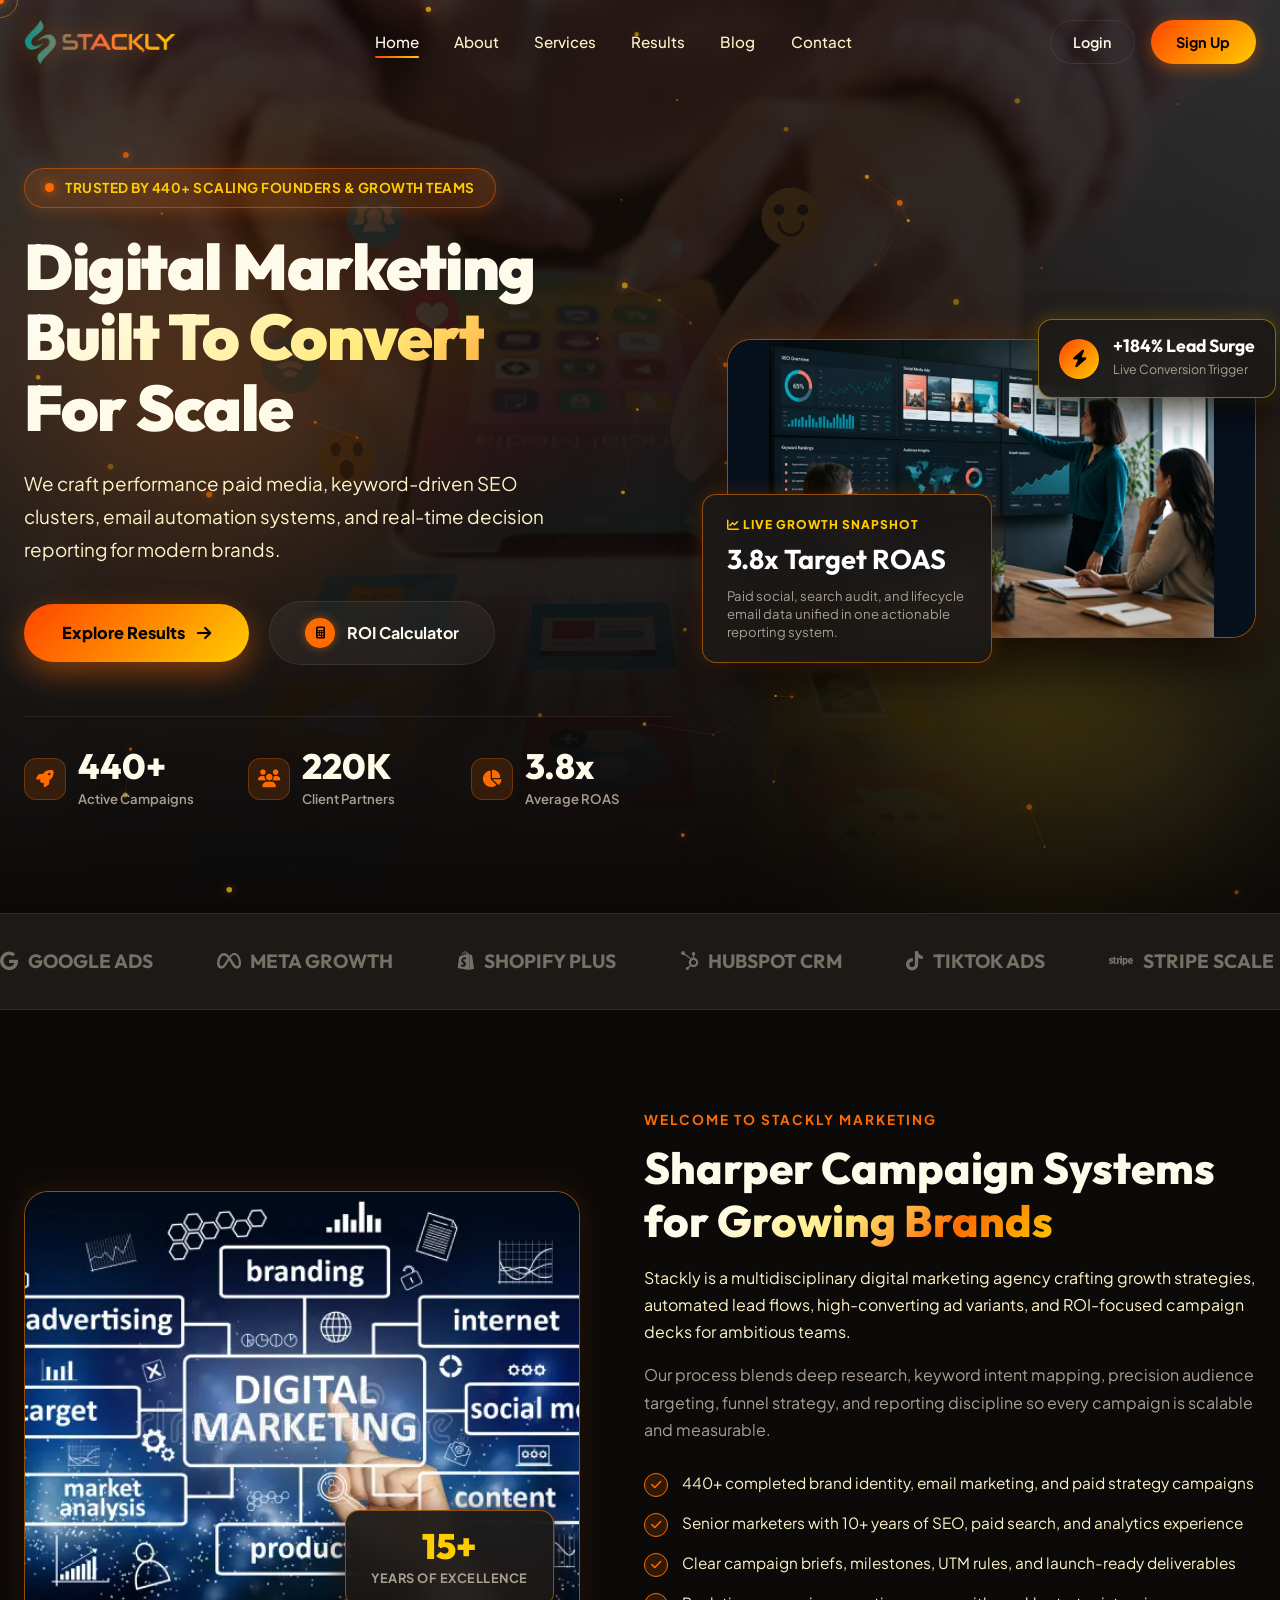
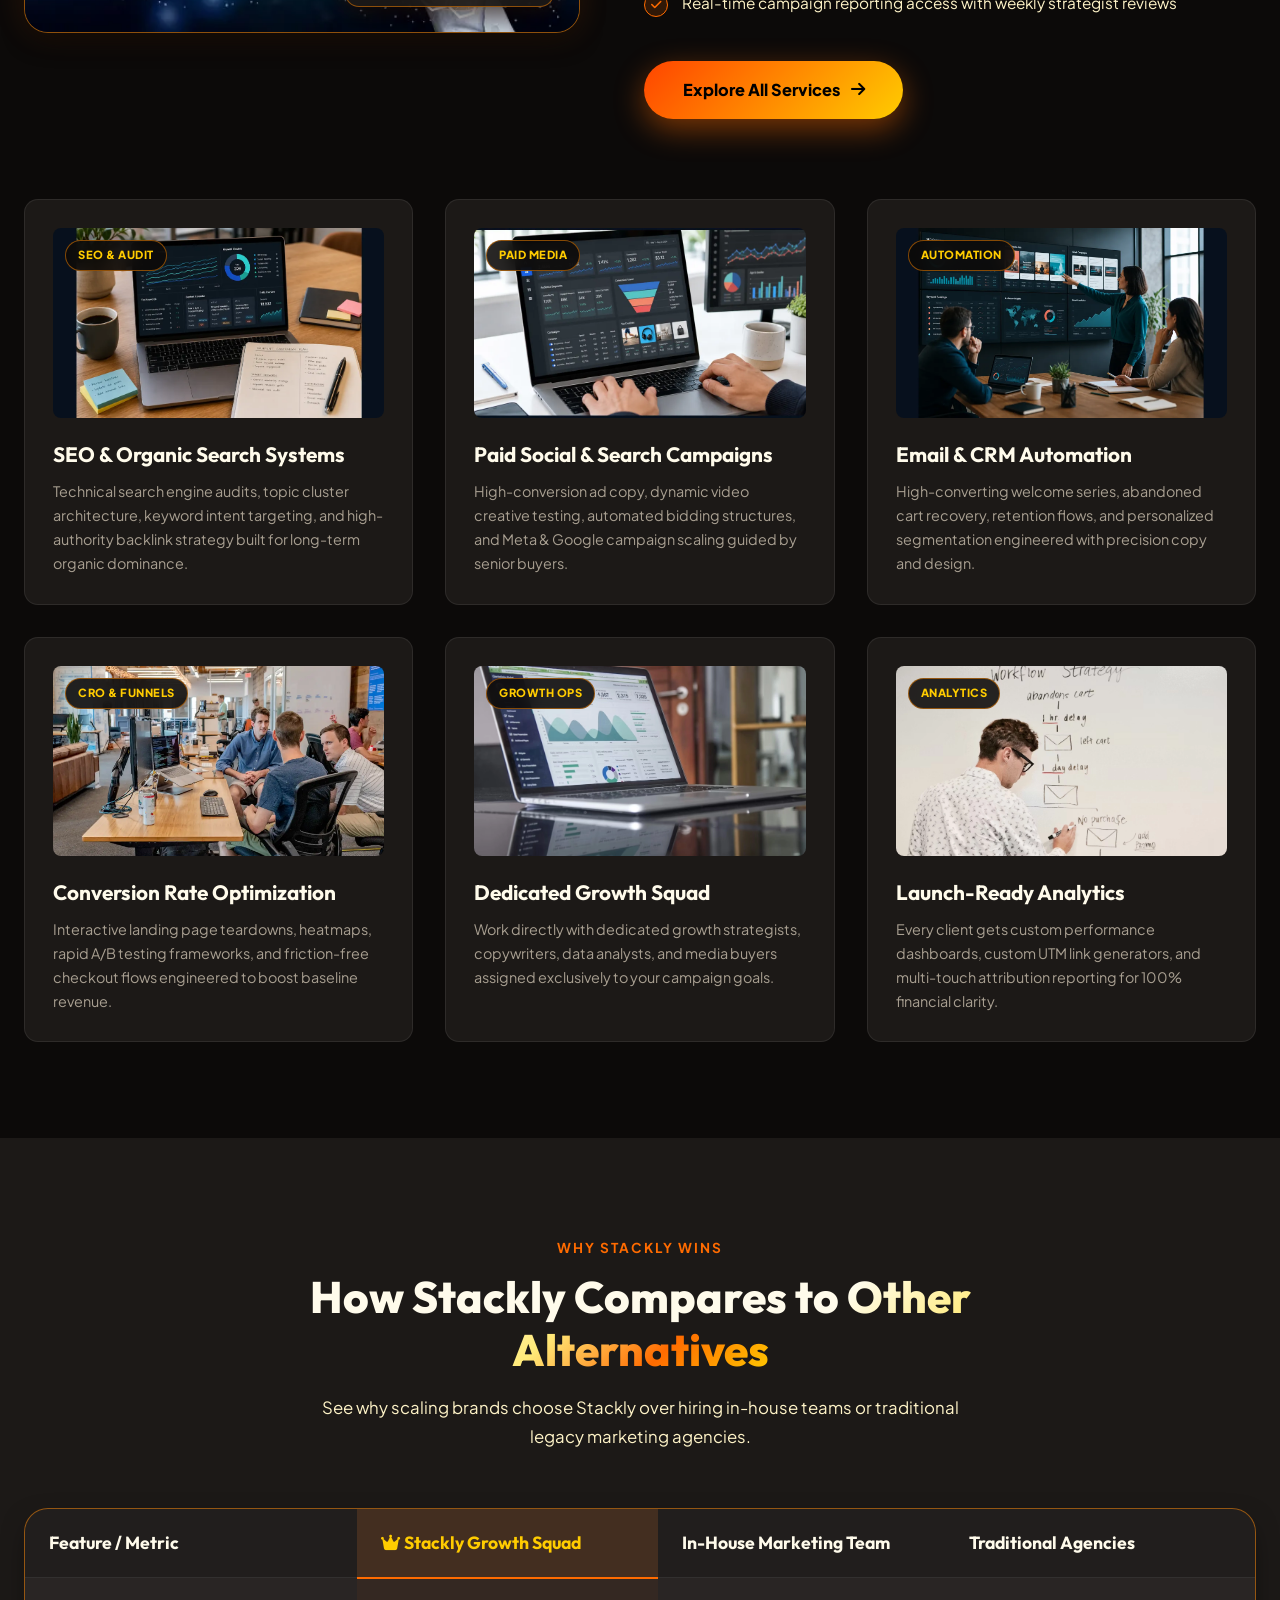
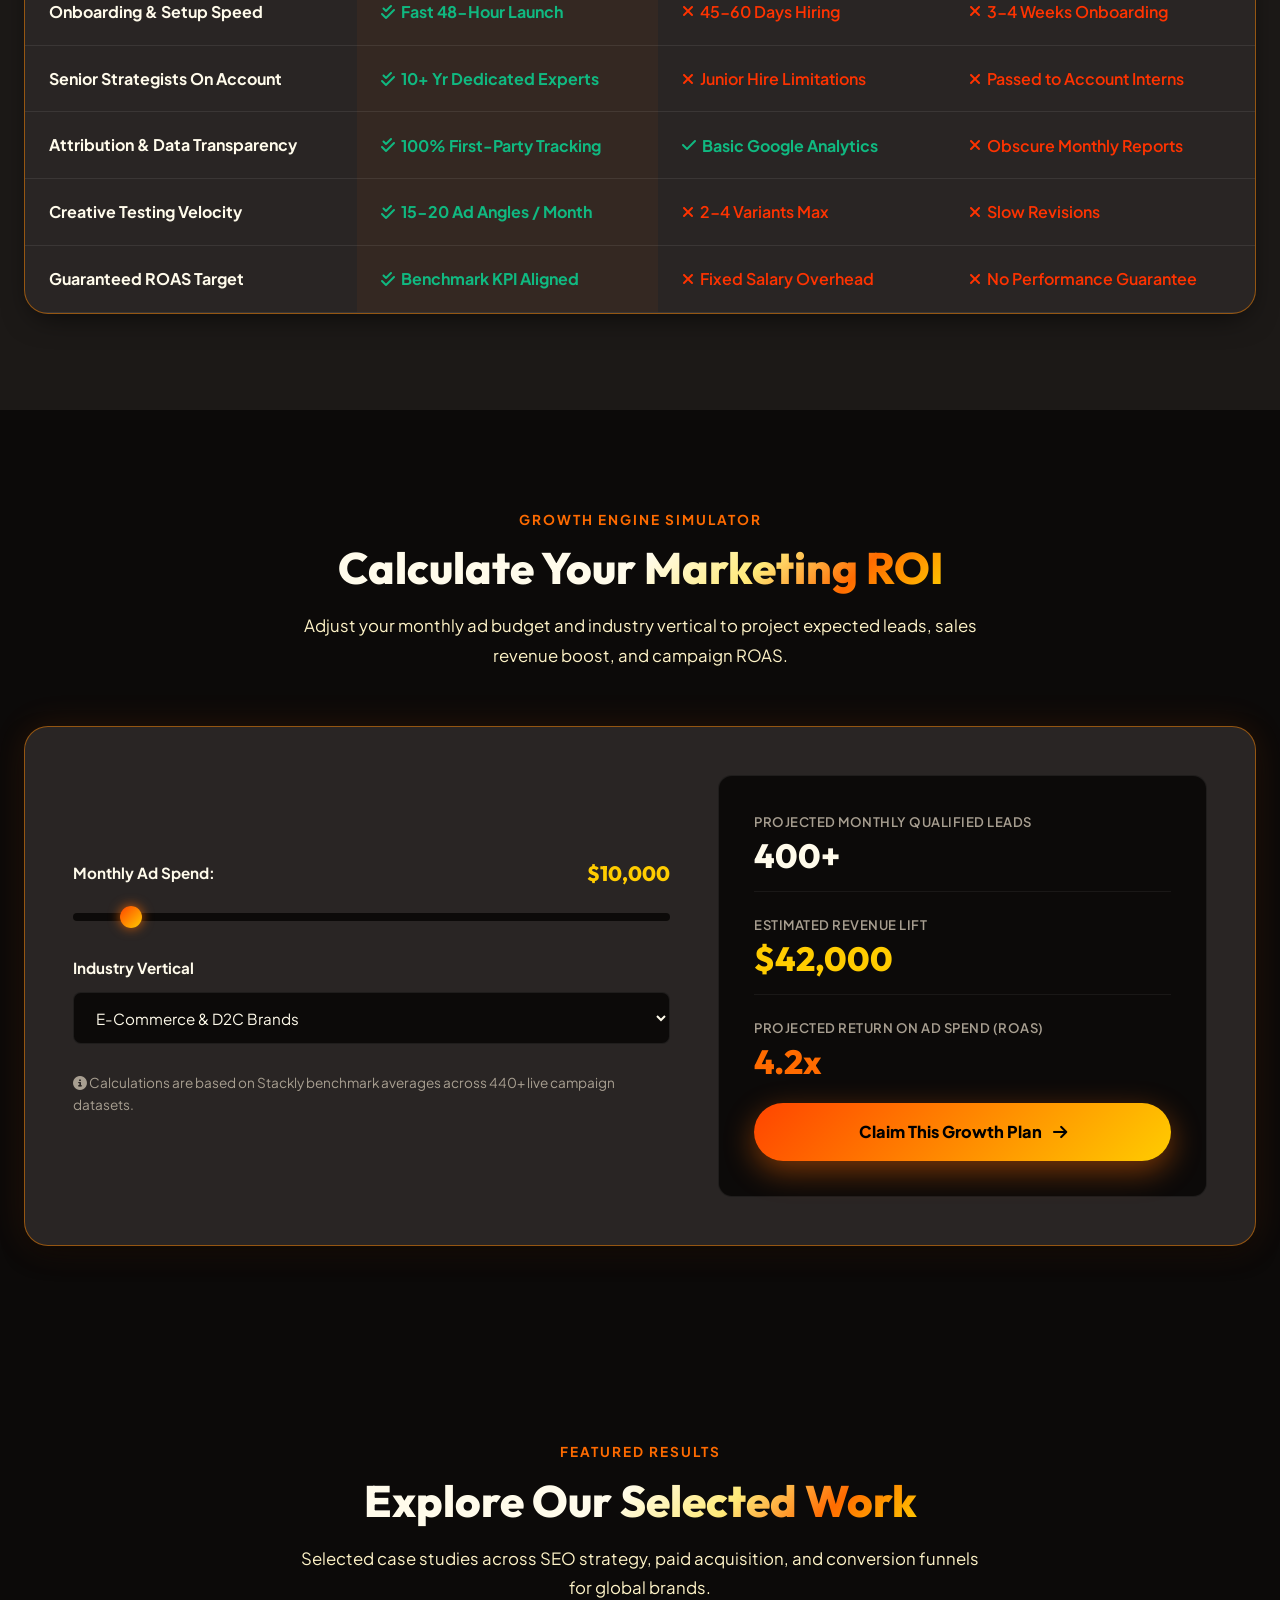
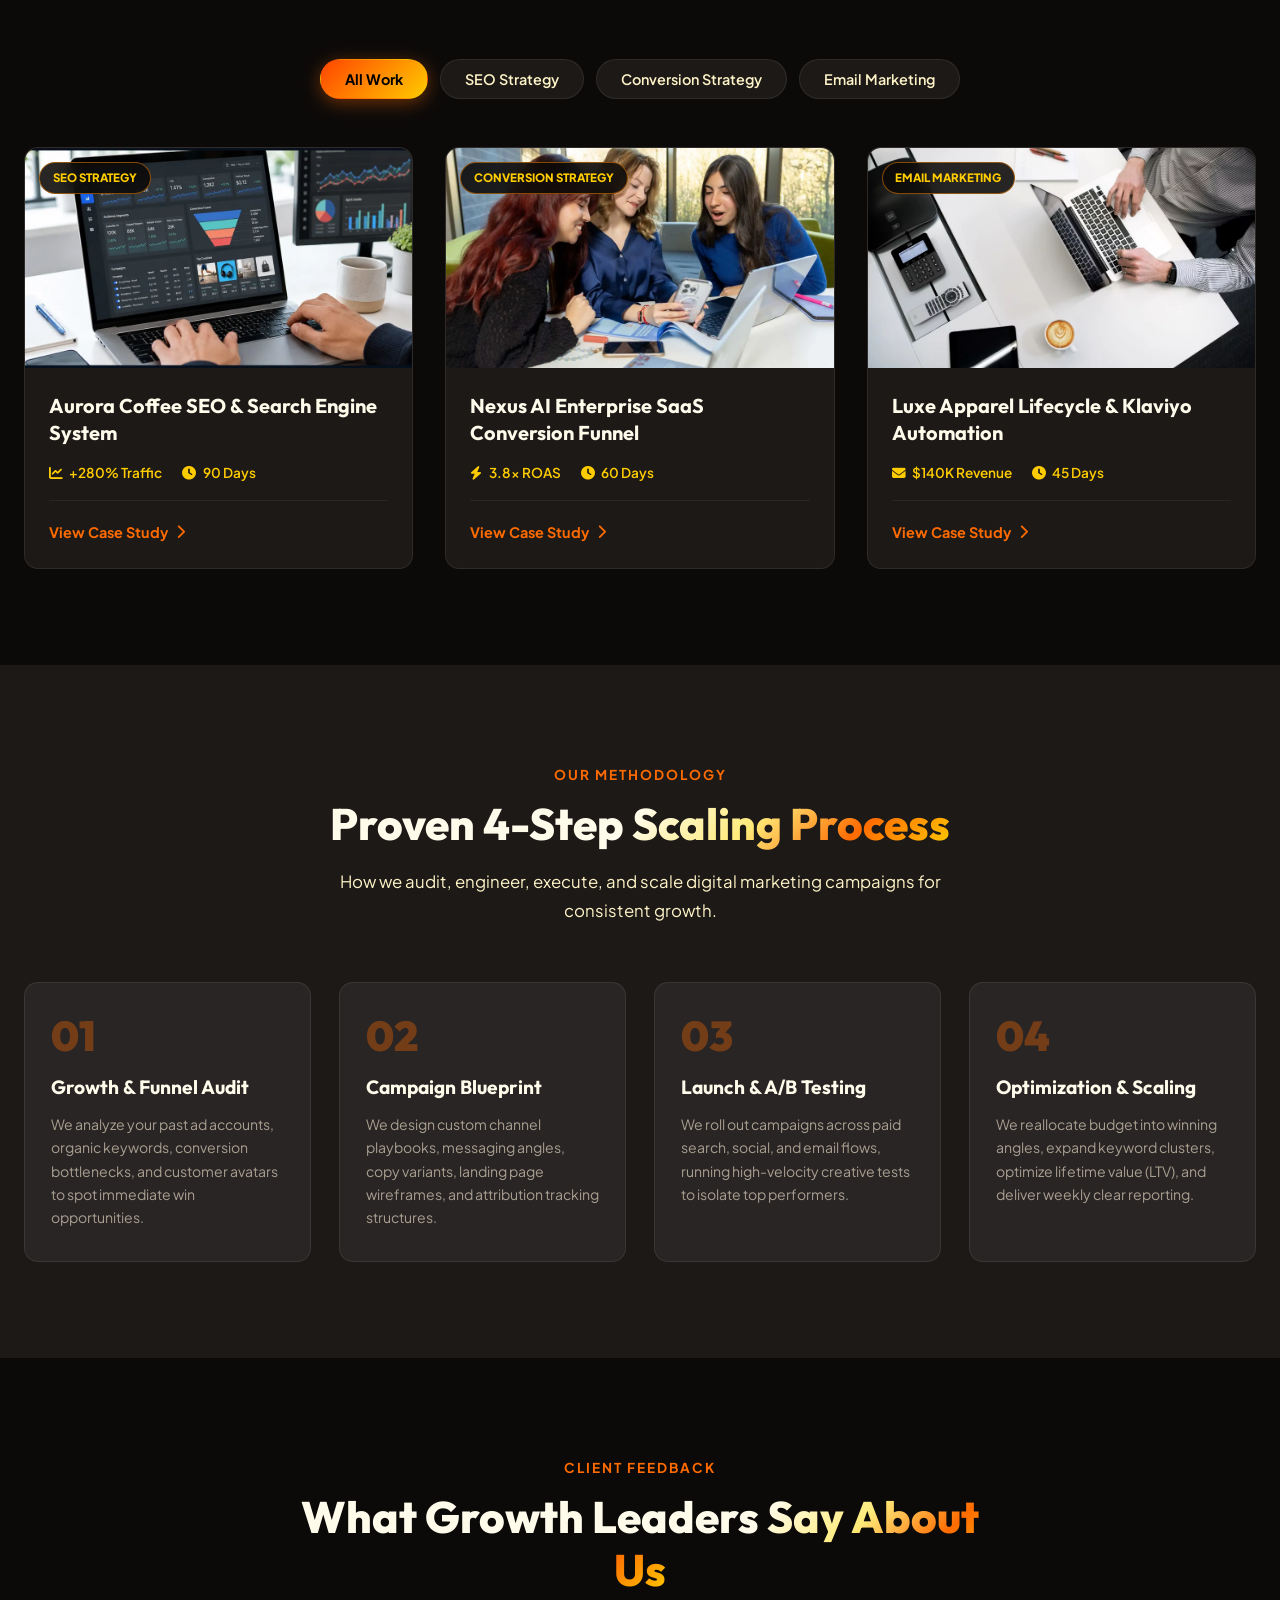
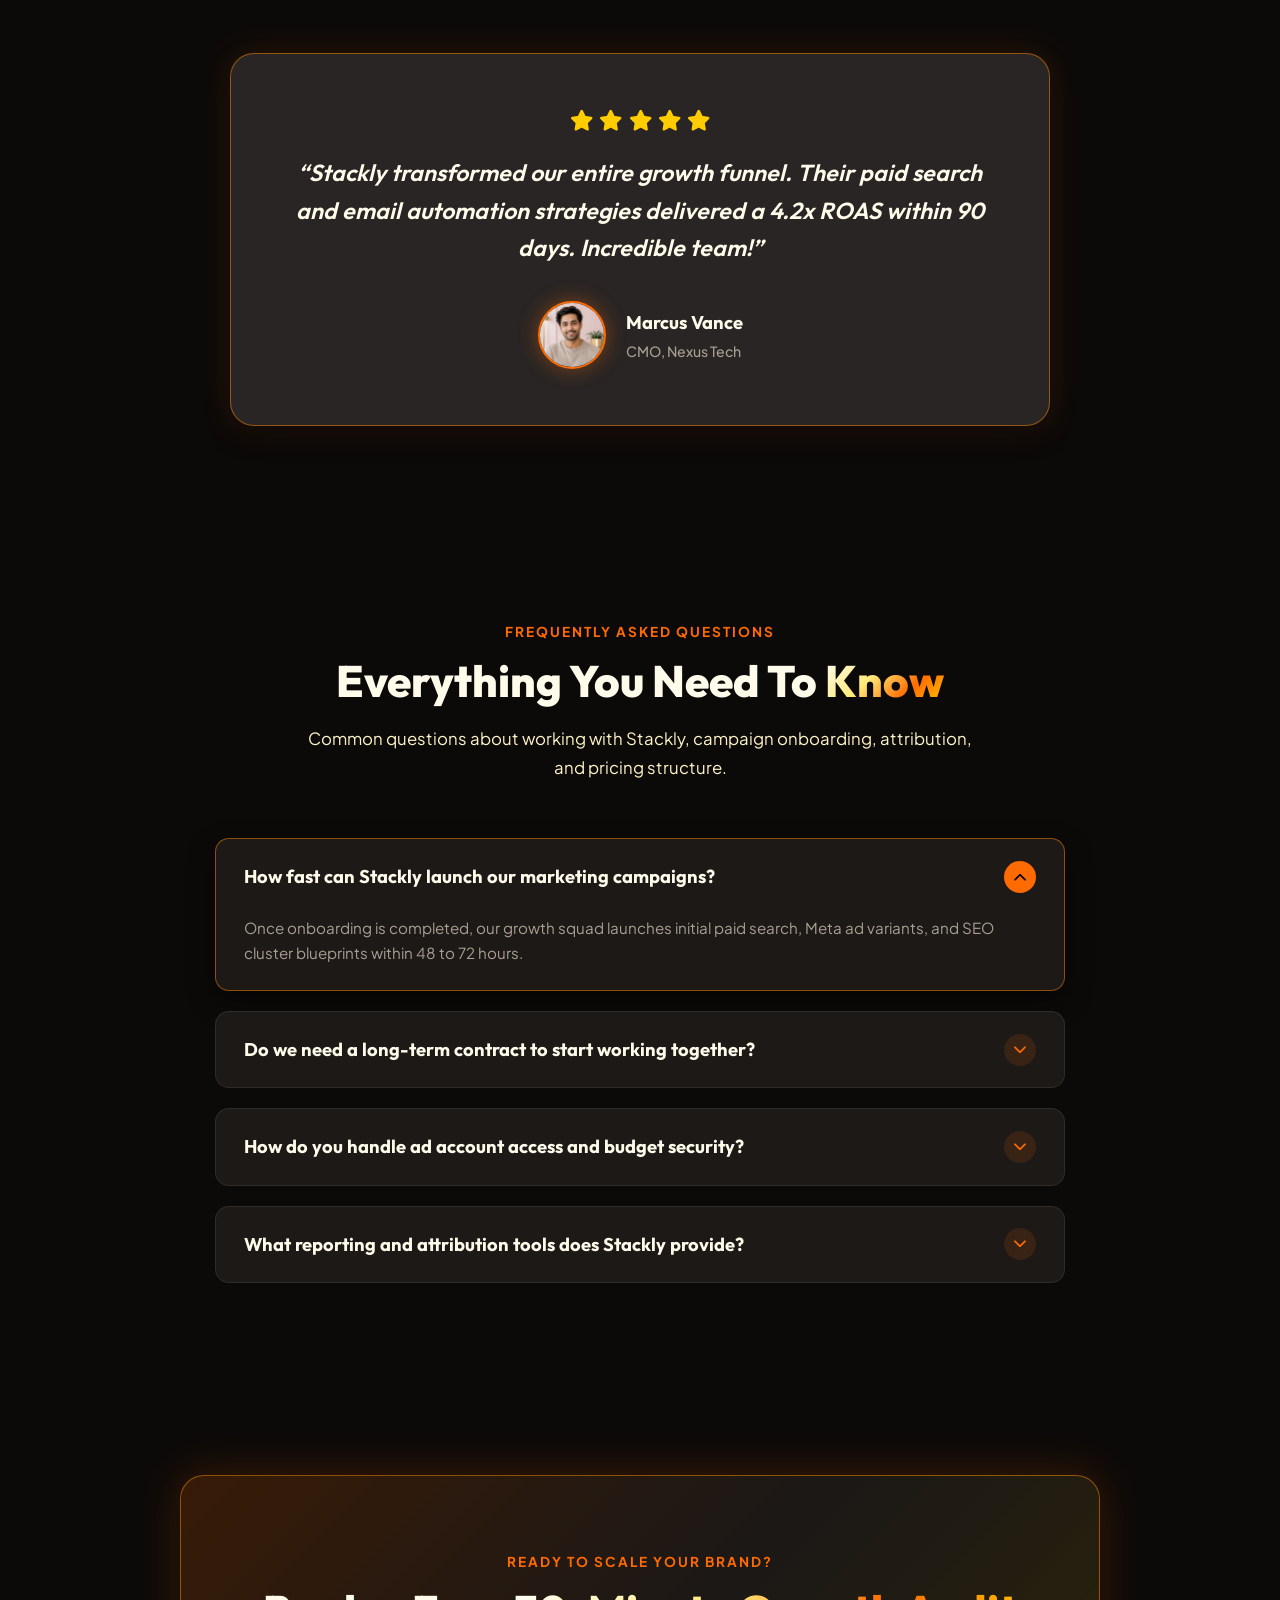
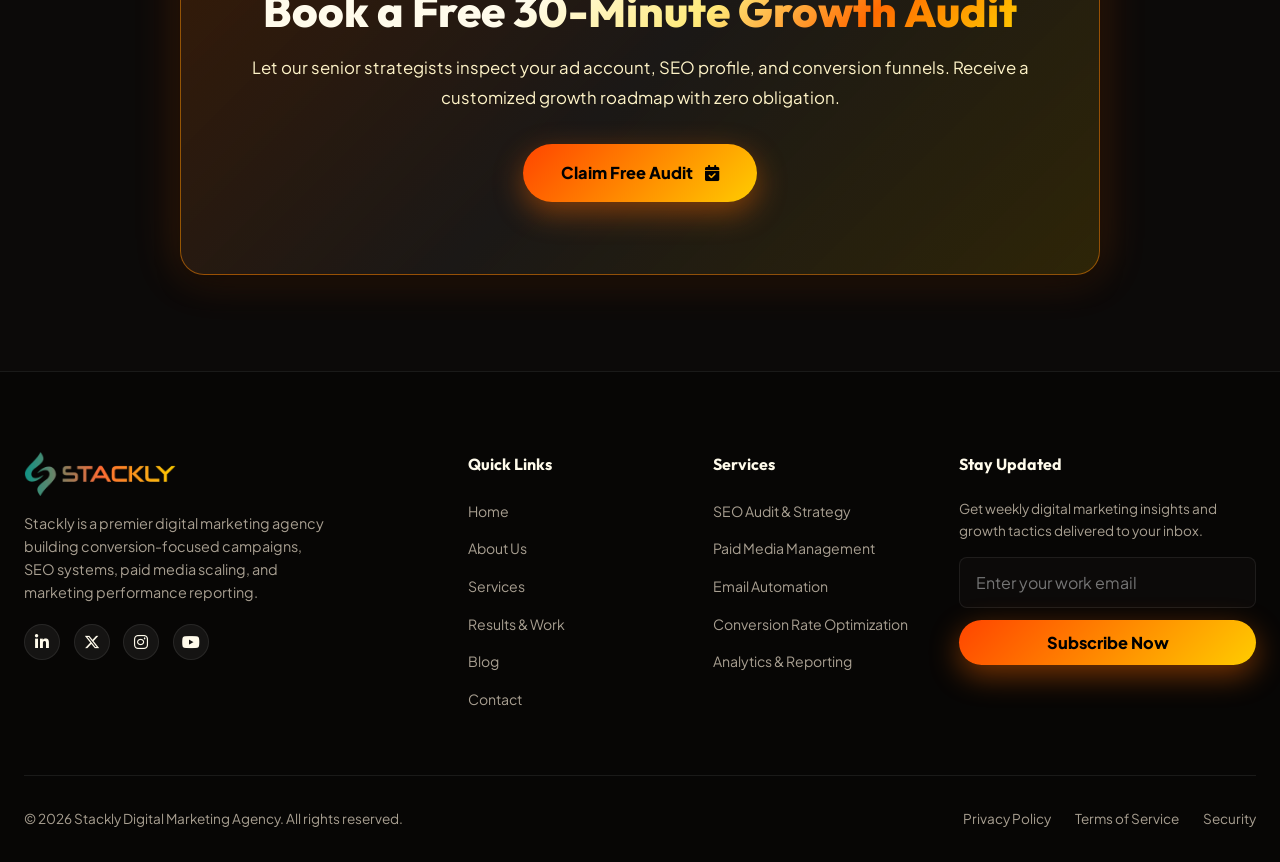
==== index.html @ ff9ccbdf "HI" ====
<!DOCTYPE html>
<html lang="en">
<head>
  <meta charset="UTF-8">
  <meta name="viewport" content="width=device-width, initial-scale=1.0">
  <title>Stackly - Modern Digital Marketing Agency</title>
  <meta name="description" content="High-performance digital marketing agency specializing in SEO systems, paid media, email automation, and conversion strategy for growing brands.">
  
  <!-- GOOGLE FONTS -->
  <link rel="preconnect" href="https://fonts.googleapis.com">
  <link rel="preconnect" href="https://fonts.gstatic.com" crossorigin>
  <link href="https://fonts.googleapis.com/css2?family=Outfit:wght@400;500;600;700;800;900&family=Plus+Jakarta+Sans:wght@300;400;500;600;700;800&display=swap" rel="stylesheet">
  
  <!-- FONT AWESOME CDN -->
  <link rel="stylesheet" href="https://cdnjs.cloudflare.com/ajax/libs/font-awesome/6.5.1/css/all.min.css">
  
  <!-- GSAP ANIMATION CDN -->
  <script src="https://cdnjs.cloudflare.com/ajax/libs/gsap/3.12.5/gsap.min.js"></script>

  <!-- CUSTOM STYLESHEET -->
  <link rel="stylesheet" href="styles.css">
</head>
<body>

  <!-- TOP READING PROGRESS BAR -->
  <div id="scroll-progress"></div>

  <!-- INTERACTIVE CURSOR -->
  <div id="cur-dot"></div>
  <div id="cur-ring"></div>

  <!-- PRELOADER -->
  <div id="loader">
    <div class="loader-logo-wrap">
      <img src="logo_gold.webp" alt="Stackly Logo" class="loader-logo-img">
    </div>
    <div class="ld-bar-bg">
      <div class="ld-bar"></div>
    </div>
    <div class="ld-words">Loading Growth Signals...</div>
  </div>

  <!-- SCROLL TO TOP -->
  <div id="scrolltop">&uarr;</div>

  <!-- NAVBAR (Swapped: About in place of Results, Results in place of About) -->
  <nav id="navbar">
    <div class="container nav-inner">
      <a href="index.html" class="nav-logo">
        <img src="logo_gold.webp" alt="Stackly Logo" class="nav-logo-img">
      </a>
      <ul class="nav-menu">
        <li><a href="index.html" class="active">Home</a></li>
        <li><a href="about.html">About</a></li>
        <li><a href="services.html">Services</a></li>
        <li><a href="portfolio.html">Results</a></li>
        <li><a href="blog.html">Blog</a></li>
        <li><a href="contact.html">Contact</a></li>
      </ul>
      <div class="nav-actions">
        <a href="login.html" class="btn-login">Login</a>
        <a href="signup.html" class="btn-register">Sign Up</a>
      </div>
      <div class="hamburger" id="ham">
        <span></span><span></span><span></span>
      </div>
    </div>
  </nav>

  <!-- MOBILE NAVIGATION DRAWER -->
  <div id="mob-menu">
    <span class="mob-close" id="mob-close">&times;</span>
    <div class="mob-menu-logo">
      <img src="logo_gold.webp" alt="Stackly Logo">
    </div>
    <div class="mob-menu-links">
      <a href="index.html" class="active">Home</a>
      <a href="about.html">About</a>
      <a href="services.html">Services</a>
      <a href="portfolio.html">Results</a>
      <a href="blog.html">Blog</a>
      <a href="contact.html">Contact</a>
    </div>
    <div class="mob-menu-actions">
      <a href="login.html" class="mob-menu-btn secondary">Login</a>
      <a href="signup.html" class="mob-menu-btn">Get Started</a>
    </div>
  </div>

  <!-- ENHANCED ANIMATED HERO SECTION -->
  <section id="hero">
    <!-- KINETIC PARTICLE CANVAS -->
    <canvas id="hero-particles"></canvas>
    
    <!-- FLOATING ORBS -->
    <div class="hero-glow-1"></div>
    <div class="hero-glow-2"></div>
    
    <div class="container">
      <div class="hero-inner">
        <div class="hero-content">
          <div class="hero-badge" id="hero-badge">
            <span class="badge-pulse"></span>
            <span class="badge-text">Trusted By 440+ Scaling Founders & Growth Teams</span>
          </div>
          <h1 id="hero-title">Digital Marketing<br><span class="hl">Built To Convert</span><br>For Scale</h1>
          <p class="hero-sub" id="hero-sub">We craft performance paid media, keyword-driven SEO clusters, email automation systems, and real-time decision reporting for modern brands.</p>
          <div class="hero-btns">
            <a href="404.html" class="hbtn-main">Explore Results <i class="fa-solid fa-arrow-right"></i></a>
            <a href="404.html" class="hbtn-ghost"><span class="play-wrap"><i class="fa-solid fa-calculator"></i></span> ROI Calculator</a>
          </div>
          
          <div class="hero-stats">
            <div class="hstat-item">
              <div class="hstat-icon"><i class="fa-solid fa-rocket"></i></div>
              <div>
                <div class="hstat-num">440<em>+</em></div>
                <div class="hstat-label">Active Campaigns</div>
              </div>
            </div>

            <div class="hstat-item">
              <div class="hstat-icon"><i class="fa-solid fa-users"></i></div>
              <div>
                <div class="hstat-num">220<em>K</em></div>
                <div class="hstat-label">Client Partners</div>
              </div>
            </div>

            <div class="hstat-item">
              <div class="hstat-icon"><i class="fa-solid fa-chart-pie"></i></div>
              <div>
                <div class="hstat-num">3.8<em>x</em></div>
                <div class="hstat-label">Average ROAS</div>
              </div>
            </div>
          </div>
        </div>

        <div class="hero-insights">
          <!-- TOP FLOATING BADGE -->
          <div class="hero-float-badge-top">
            <div class="float-badge-icon"><i class="fa-solid fa-bolt"></i></div>
            <div class="float-badge-text">
              <strong>+184% Lead Surge</strong>
              <span>Live Conversion Trigger</span>
            </div>
          </div>

          <!-- MAIN WORKSPACE HERO CARD -->
          <div class="hero-insights-img-wrap">
            <img src="downloaded_images/dm-hero.webp" alt="Digital Marketing Dashboard Workspace">
          </div>

          <!-- BOTTOM FLOATING CARD -->
          <div class="hero-insights-card">
            <span><i class="fa-solid fa-chart-line"></i> Live Growth Snapshot</span>
            <strong>3.8x Target ROAS</strong>
            <p>Paid social, search audit, and lifecycle email data unified in one actionable reporting system.</p>
          </div>
        </div>
      </div>
    </div>
  </section>

  <!-- TRUST MARQUEE -->
  <div class="trust-marquee">
    <div class="marquee-track">
      <div class="marquee-item"><i class="fa-brands fa-google"></i> GOOGLE ADS</div>
      <div class="marquee-item"><i class="fa-brands fa-meta"></i> META GROWTH</div>
      <div class="marquee-item"><i class="fa-brands fa-shopify"></i> SHOPIFY PLUS</div>
      <div class="marquee-item"><i class="fa-brands fa-hubspot"></i> HUBSPOT CRM</div>
      <div class="marquee-item"><i class="fa-brands fa-tiktok"></i> TIKTOK ADS</div>
      <div class="marquee-item"><i class="fa-brands fa-stripe"></i> STRIPE SCALE</div>
      <div class="marquee-item"><i class="fa-brands fa-google"></i> GOOGLE ADS</div>
      <div class="marquee-item"><i class="fa-brands fa-meta"></i> META GROWTH</div>
      <div class="marquee-item"><i class="fa-brands fa-shopify"></i> SHOPIFY PLUS</div>
      <div class="marquee-item"><i class="fa-brands fa-hubspot"></i> HUBSPOT CRM</div>
    </div>
  </div>

  <!-- FEATURES / WELCOME -->
  <section id="features">
    <div class="container">
      <div class="features-intro">
        <div class="fi-img-wrap">
          <img src="downloaded_images/img2.webp" alt="Stackly Marketing Strategy Session">
          <div class="fi-badge">
            <div class="num">15+</div>
            <div class="lbl">Years of Excellence</div>
          </div>
        </div>
        <div>
          <div class="sec-eyebrow">Welcome to Stackly Marketing</div>
          <h2 class="sec-title">Sharper Campaign Systems<br>for <span>Growing Brands</span></h2>
          <p style="color:var(--text-secondary); margin-bottom:1rem; line-height:1.7;">Stackly is a multidisciplinary digital marketing agency crafting growth strategies, automated lead flows, high-converting ad variants, and ROI-focused campaign decks for ambitious teams.</p>
          <p style="color:var(--text-muted); line-height:1.7;">Our process blends deep research, keyword intent mapping, precision audience targeting, funnel strategy, and reporting discipline so every campaign is scalable and measurable.</p>
          <ul class="fi-list">
            <li><span class="fi-check"><i class="fa-solid fa-check"></i></span>440+ completed brand identity, email marketing, and paid strategy campaigns</li>
            <li><span class="fi-check"><i class="fa-solid fa-check"></i></span>Senior marketers with 10+ years of SEO, paid search, and analytics experience</li>
            <li><span class="fi-check"><i class="fa-solid fa-check"></i></span>Clear campaign briefs, milestones, UTM rules, and launch-ready deliverables</li>
            <li><span class="fi-check"><i class="fa-solid fa-check"></i></span>Real-time campaign reporting access with weekly strategist reviews</li>
          </ul>
          <a href="404.html" class="hbtn-main" style="margin-top:1rem;">Explore All Services <i class="fa-solid fa-arrow-right"></i></a>

        </div>
      </div>

      <!-- 6 FEATURE CARDS WITH IMAGES & 3D TILT -->
      <div class="features-grid">
        <div class="feat-card">
          <div class="feat-img">
            <img src="downloaded_images/dm-seo.webp" alt="SEO & Campaign Systems">
            <div class="feat-badge">SEO & AUDIT</div>
          </div>
          <h3>SEO & Organic Search Systems</h3>
          <p>Technical search engine audits, topic cluster architecture, keyword intent targeting, and high-authority backlink strategy built for long-term organic dominance.</p>
        </div>

        <div class="feat-card">
          <div class="feat-img">
            <img src="downloaded_images/dm-ads.webp" alt="Paid Social & Search Ads">
            <div class="feat-badge">PAID MEDIA</div>
          </div>
          <h3>Paid Social & Search Campaigns</h3>
          <p>High-conversion ad copy, dynamic video creative testing, automated bidding structures, and Meta & Google campaign scaling guided by senior buyers.</p>
        </div>

        <div class="feat-card">
          <div class="feat-img">
            <img src="downloaded_images/dm-hero.webp" alt="Email & Automation Strategy">
            <div class="feat-badge">AUTOMATION</div>
          </div>
          <h3>Email & CRM Automation</h3>
          <p>High-converting welcome series, abandoned cart recovery, retention flows, and personalized segmentation engineered with precision copy and design.</p>
        </div>

        <div class="feat-card">
          <div class="feat-img">
            <img src="downloaded_images/scale.webp" alt="Conversion Rate Optimization">
            <div class="feat-badge">CRO & FUNNELS</div>
          </div>
          <h3>Conversion Rate Optimization</h3>
          <p>Interactive landing page teardowns, heatmaps, rapid A/B testing frameworks, and friction-free checkout flows engineered to boost baseline revenue.</p>
        </div>

        <div class="feat-card">
          <div class="feat-img">
            <img src="downloaded_images/seo.webp" alt="Senior Growth Team">
            <div class="feat-badge">GROWTH OPS</div>
          </div>
          <h3>Dedicated Growth Squad</h3>
          <p>Work directly with dedicated growth strategists, copywriters, data analysts, and media buyers assigned exclusively to your campaign goals.</p>
        </div>

        <div class="feat-card">
          <div class="feat-img">
            <img src="downloaded_images/marketing.webp" alt="Analytics & Performance Reporting">
            <div class="feat-badge">ANALYTICS</div>
          </div>
          <h3>Launch-Ready Analytics</h3>
          <p>Every client gets custom performance dashboards, custom UTM link generators, and multi-touch attribution reporting for 100% financial clarity.</p>
        </div>
      </div>
    </div>
  </section>

  <!-- NEW SECTION 1: GROWTH COMPARISON MATRIX -->
  <section id="comparison" style="background:var(--bg-surface); border-y:1px solid var(--border-light);">
    <div class="container">
      <div class="sec-head">
        <div class="sec-eyebrow">Why Stackly Wins</div>
        <h2 class="sec-title">How Stackly Compares to <span>Other Alternatives</span></h2>
        <p class="sec-desc">See why scaling brands choose Stackly over hiring in-house teams or traditional legacy marketing agencies.</p>
      </div>

      <div class="comp-table-wrap">
        <table class="comp-table">
          <thead>
            <tr>
              <th>Feature / Metric</th>
              <th class="highlight-col"><i class="fa-solid fa-crown"></i> Stackly Growth Squad</th>
              <th>In-House Marketing Team</th>
              <th>Traditional Agencies</th>
            </tr>
          </thead>
          <tbody>
            <tr>
              <td><strong>Onboarding & Setup Speed</strong></td>
              <td class="highlight-col"><span class="chk-yes"><i class="fa-solid fa-check-double"></i> Fast 48-Hour Launch</span></td>
              <td><span class="chk-no"><i class="fa-solid fa-xmark"></i> 45-60 Days Hiring</span></td>
              <td><span class="chk-no"><i class="fa-solid fa-xmark"></i> 3-4 Weeks Onboarding</span></td>
            </tr>
            <tr>
              <td><strong>Senior Strategists On Account</strong></td>
              <td class="highlight-col"><span class="chk-yes"><i class="fa-solid fa-check-double"></i> 10+ Yr Dedicated Experts</span></td>
              <td><span class="chk-no"><i class="fa-solid fa-xmark"></i> Junior Hire Limitations</span></td>
              <td><span class="chk-no"><i class="fa-solid fa-xmark"></i> Passed to Account Interns</span></td>
            </tr>
            <tr>
              <td><strong>Attribution & Data Transparency</strong></td>
              <td class="highlight-col"><span class="chk-yes"><i class="fa-solid fa-check-double"></i> 100% First-Party Tracking</span></td>
              <td><span class="chk-yes"><i class="fa-solid fa-check"></i> Basic Google Analytics</span></td>
              <td><span class="chk-no"><i class="fa-solid fa-xmark"></i> Obscure Monthly Reports</span></td>
            </tr>
            <tr>
              <td><strong>Creative Testing Velocity</strong></td>
              <td class="highlight-col"><span class="chk-yes"><i class="fa-solid fa-check-double"></i> 15-20 Ad Angles / Month</span></td>
              <td><span class="chk-no"><i class="fa-solid fa-xmark"></i> 2-4 Variants Max</span></td>
              <td><span class="chk-no"><i class="fa-solid fa-xmark"></i> Slow Revisions</span></td>
            </tr>
            <tr>
              <td><strong>Guaranteed ROAS Target</strong></td>
              <td class="highlight-col"><span class="chk-yes"><i class="fa-solid fa-check-double"></i> Benchmark KPI Aligned</span></td>
              <td><span class="chk-no"><i class="fa-solid fa-xmark"></i> Fixed Salary Overhead</span></td>
              <td><span class="chk-no"><i class="fa-solid fa-xmark"></i> No Performance Guarantee</span></td>
            </tr>
          </tbody>
        </table>
      </div>
    </div>
  </section>

  <!-- INTERACTIVE ROI CALCULATOR SECTION -->
  <section id="calculator">
    <div class="container">
      <div class="sec-head">
        <div class="sec-eyebrow">Growth Engine Simulator</div>
        <h2 class="sec-title">Calculate Your <span>Marketing ROI</span></h2>
        <p class="sec-desc">Adjust your monthly ad budget and industry vertical to project expected leads, sales revenue boost, and campaign ROAS.</p>
      </div>

      <div class="calc-box">
        <div class="calc-controls">
          <div class="calc-group">
            <label>Monthly Ad Spend: <span id="calc-budget-val">$10,000</span></label>
            <input type="range" id="calc-budget" class="calc-slider" min="2000" max="100000" step="1000" value="10000">
          </div>
          <div class="calc-group">
            <label>Industry Vertical</label>
            <select id="calc-industry" class="calc-select">
              <option value="ecommerce">E-Commerce & D2C Brands</option>
              <option value="b2b">B2B SaaS & Enterprise Technology</option>
              <option value="saas">Local & Professional Services</option>
              <option value="healthcare">Health & Wellness</option>
            </select>
          </div>
          <p style="font-size:0.85rem; color:var(--text-muted);"><i class="fa-solid fa-circle-info"></i> Calculations are based on Stackly benchmark averages across 440+ live campaign datasets.</p>
        </div>

        <div class="calc-results">
          <div class="calc-res-item">
            <span>Projected Monthly Qualified Leads</span>
            <strong id="res-leads">222+</strong>
          </div>
          <div class="calc-res-item highlight">
            <span>Estimated Revenue Lift</span>
            <strong id="res-revenue">$42,000</strong>
          </div>
          <div class="calc-res-item">
            <span>Projected Return On Ad Spend (ROAS)</span>
            <strong id="res-roas" style="color:var(--accent-cyan);">4.2x</strong>
          </div>
          <a href="404.html" class="hbtn-main" style="justify-content:center;">Claim This Growth Plan <i class="fa-solid fa-arrow-right"></i></a>

        </div>
      </div>
    </div>
  </section>

  <!-- SELECTED WORK / PORTFOLIO WITH FILTER -->
  <section id="campaigns">
    <div class="container">
      <div class="sec-head">
        <div class="sec-eyebrow">Featured Results</div>
        <h2 class="sec-title">Explore Our <span>Selected Work</span></h2>
        <p class="sec-desc">Selected case studies across SEO strategy, paid acquisition, and conversion funnels for global brands.</p>
      </div>

      <div class="campaigns-tabs">
        <button class="ctab active" data-filter="All">All Work</button>
        <button class="ctab" data-filter="SEO Strategy">SEO Strategy</button>
        <button class="ctab" data-filter="Conversion Strategy">Conversion Strategy</button>
        <button class="ctab" data-filter="Email Marketing">Email Marketing</button>
      </div>

      <div class="campaigns-grid">
        <div class="campaign-card" data-category="SEO Strategy">
          <div class="cc-img">
            <img src="downloaded_images/dm-ads.webp" alt="Aurora Coffee SEO Strategy">
            <span class="cc-label">SEO Strategy</span>
          </div>
          <div class="cc-body">
            <div class="cc-title">Aurora Coffee SEO & Search Engine System</div>
            <div class="cc-meta">
              <span><i class="fa-solid fa-chart-line"></i> +280% Traffic</span>
              <span><i class="fa-solid fa-clock"></i> 90 Days</span>
            </div>
            <div class="cc-btn" onclick="window.location.href='404.html';">View Case Study <i class="fa-solid fa-chevron-right"></i></div>
          </div>
        </div>

        <div class="campaign-card" data-category="Conversion Strategy">
          <div class="cc-img">
            <img src="downloaded_images/DM1.webp" alt="Nexus SaaS Funnel">
            <span class="cc-label">Conversion Strategy</span>
          </div>
          <div class="cc-body">
            <div class="cc-title">Nexus AI Enterprise SaaS Conversion Funnel</div>
            <div class="cc-meta">
              <span><i class="fa-solid fa-bolt"></i> 3.8x ROAS</span>
              <span><i class="fa-solid fa-clock"></i> 60 Days</span>
            </div>
            <div class="cc-btn" onclick="window.location.href='404.html';">View Case Study <i class="fa-solid fa-chevron-right"></i></div>
          </div>
        </div>

        <div class="campaign-card" data-category="Email Marketing">
          <div class="cc-img">
            <img src="downloaded_images/creative_system.webp" alt="Luxe Apparel Retention">
            <span class="cc-label">Email Marketing</span>
          </div>
          <div class="cc-body">
            <div class="cc-title">Luxe Apparel Lifecycle & Klaviyo Automation</div>
            <div class="cc-meta">
              <span><i class="fa-solid fa-envelope"></i> $140K Revenue</span>
              <span><i class="fa-solid fa-clock"></i> 45 Days</span>
            </div>
            <div class="cc-btn" onclick="window.location.href='404.html';">View Case Study <i class="fa-solid fa-chevron-right"></i></div>

          </div>
        </div>
      </div>
    </div>
  </section>

  <!-- AGENCY WORKFLOW PROCESS -->
  <section id="process" style="background:var(--bg-surface); border-y:1px solid var(--border-light);">
    <div class="container">
      <div class="sec-head">
        <div class="sec-eyebrow">Our Methodology</div>
        <h2 class="sec-title">Proven 4-Step <span>Scaling Process</span></h2>
        <p class="sec-desc">How we audit, engineer, execute, and scale digital marketing campaigns for consistent growth.</p>
      </div>

      <div class="process-grid">
        <div class="process-card">
          <div class="step-num">01</div>
          <h4>Growth & Funnel Audit</h4>
          <p>We analyze your past ad accounts, organic keywords, conversion bottlenecks, and customer avatars to spot immediate win opportunities.</p>
        </div>

        <div class="process-card">
          <div class="step-num">02</div>
          <h4>Campaign Blueprint</h4>
          <p>We design custom channel playbooks, messaging angles, copy variants, landing page wireframes, and attribution tracking structures.</p>
        </div>

        <div class="process-card">
          <div class="step-num">03</div>
          <h4>Launch & A/B Testing</h4>
          <p>We roll out campaigns across paid search, social, and email flows, running high-velocity creative tests to isolate top performers.</p>
        </div>

        <div class="process-card">
          <div class="step-num">04</div>
          <h4>Optimization & Scaling</h4>
          <p>We reallocate budget into winning angles, expand keyword clusters, optimize lifetime value (LTV), and deliver weekly clear reporting.</p>
        </div>
      </div>
    </div>
  </section>

  <!-- TESTIMONIALS SLIDER -->
  <section id="testimonials">
    <div class="container">
      <div class="sec-head">
        <div class="sec-eyebrow">Client Feedback</div>
        <h2 class="sec-title">What Growth Leaders <span>Say About Us</span></h2>
      </div>

      <div class="testimonial-card">
        <div class="testi-stars">
          <i class="fa-solid fa-star"></i>
          <i class="fa-solid fa-star"></i>
          <i class="fa-solid fa-star"></i>
          <i class="fa-solid fa-star"></i>
          <i class="fa-solid fa-star"></i>
        </div>
        <p class="testi-quote">“Stackly transformed our entire growth funnel. Their paid search and email automation strategies delivered a 4.2x ROAS within 90 days. Incredible team!”</p>
        <div class="testi-author">
          <img src="downloaded_images/therapist-arvind.webp" alt="Marcus Vance Avatar" class="testi-avatar">
          <div class="testi-info">
            <h5>Marcus Vance</h5>
            <p>CMO, Nexus Tech</p>
          </div>
        </div>
      </div>
    </div>
  </section>

  <!-- NEW SECTION 2: INTERACTIVE FAQ ACCORDION -->
  <section id="faq">
    <div class="container">
      <div class="sec-head">
        <div class="sec-eyebrow">Frequently Asked Questions</div>
        <h2 class="sec-title">Everything You Need To <span>Know</span></h2>
        <p class="sec-desc">Common questions about working with Stackly, campaign onboarding, attribution, and pricing structure.</p>
      </div>

      <div class="faq-grid">
        <div class="faq-item active">
          <div class="faq-header">
            <span>How fast can Stackly launch our marketing campaigns?</span>
            <div class="faq-icon"><i class="fa-solid fa-chevron-down"></i></div>
          </div>
          <div class="faq-body">
            Once onboarding is completed, our growth squad launches initial paid search, Meta ad variants, and SEO cluster blueprints within 48 to 72 hours.
          </div>
        </div>

        <div class="faq-item">
          <div class="faq-header">
            <span>Do we need a long-term contract to start working together?</span>
            <div class="faq-icon"><i class="fa-solid fa-chevron-down"></i></div>
          </div>
          <div class="faq-body">
            No long-term lock-in required. We operate on flexible month-to-month growth agreements because we believe our performance should earn your business every month.
          </div>
        </div>

        <div class="faq-item">
          <div class="faq-header">
            <span>How do you handle ad account access and budget security?</span>
            <div class="faq-icon"><i class="fa-solid fa-chevron-down"></i></div>
          </div>
          <div class="faq-body">
            You retain 100% ownership of your Meta Business Manager, Google Ads account, and ad payment methods. We request admin access via enterprise partner channels.
          </div>
        </div>

        <div class="faq-item">
          <div class="faq-header">
            <span>What reporting and attribution tools does Stackly provide?</span>
            <div class="faq-icon"><i class="fa-solid fa-chevron-down"></i></div>
          </div>
          <div class="faq-body">
            Every client receives a real-time Looker Studio performance dashboard along with custom UTM link generators and weekly strategist review calls.
          </div>
        </div>
      </div>
    </div>
  </section>

  <!-- CONTACT CTA -->
  <section id="contact-cta">
    <div class="container">
      <div class="cta-box">
        <div class="sec-eyebrow">Ready To Scale Your Brand?</div>
        <h2 class="sec-title">Book a Free <span>30-Minute Growth Audit</span></h2>
        <p class="sec-desc" style="margin-bottom:2rem;">Let our senior strategists inspect your ad account, SEO profile, and conversion funnels. Receive a customized growth roadmap with zero obligation.</p>
        <a href="404.html" class="hbtn-main">Claim Free Audit <i class="fa-solid fa-calendar-check"></i></a>

      </div>
    </div>
  </section>

  <!-- FOOTER -->
  <footer>
    <div class="container">
      <div class="footer-grid">
        <div class="footer-brand">
          <a href="index.html">
            <img src="logo_gold.webp" alt="Stackly Logo" style="height:44px;">
          </a>
          <p>Stackly is a premier digital marketing agency building conversion-focused campaigns, SEO systems, paid media scaling, and marketing performance reporting.</p>
          <div class="footer-social" style="display:flex; gap:0.85rem; margin-top:1.25rem;">
            <a href="404.html" style="width:36px; height:36px; border-radius:50%; background:rgba(255,255,255,0.06); border:1px solid var(--border-light); color:var(--text-primary); display:flex; align-items:center; justify-content:center; transition:var(--transition-fast);" aria-label="LinkedIn"><i class="fa-brands fa-linkedin-in"></i></a>
            <a href="404.html" style="width:36px; height:36px; border-radius:50%; background:rgba(255,255,255,0.06); border:1px solid var(--border-light); color:var(--text-primary); display:flex; align-items:center; justify-content:center; transition:var(--transition-fast);" aria-label="X Twitter"><i class="fa-brands fa-x-twitter"></i></a>
            <a href="404.html" style="width:36px; height:36px; border-radius:50%; background:rgba(255,255,255,0.06); border:1px solid var(--border-light); color:var(--text-primary); display:flex; align-items:center; justify-content:center; transition:var(--transition-fast);" aria-label="Instagram"><i class="fa-brands fa-instagram"></i></a>
            <a href="404.html" style="width:36px; height:36px; border-radius:50%; background:rgba(255,255,255,0.06); border:1px solid var(--border-light); color:var(--text-primary); display:flex; align-items:center; justify-content:center; transition:var(--transition-fast);" aria-label="YouTube"><i class="fa-brands fa-youtube"></i></a>
          </div>
        </div>

        <div class="footer-col">
          <h5>Quick Links</h5>
          <ul>
            <li><a href="index.html">Home</a></li>
            <li><a href="about.html">About Us</a></li>
            <li><a href="services.html">Services</a></li>
            <li><a href="portfolio.html">Results & Work</a></li>
            <li><a href="blog.html">Blog</a></li>
            <li><a href="contact.html">Contact</a></li>
          </ul>
        </div>

        <div class="footer-col">
          <h5>Services</h5>
          <ul>
            <li><a href="404.html">SEO Audit & Strategy</a></li>
            <li><a href="404.html">Paid Media Management</a></li>
            <li><a href="404.html">Email Automation</a></li>
            <li><a href="404.html">Conversion Rate Optimization</a></li>
            <li><a href="404.html">Analytics & Reporting</a></li>
          </ul>
        </div>

        <div class="footer-col footer-newsletter">
          <h5>Stay Updated</h5>
          <p style="font-size:0.85rem; color:var(--text-muted); margin-bottom:1rem;">Get weekly digital marketing insights and growth tactics delivered to your inbox.</p>
          <form action="404.html">
            <input type="email" placeholder="Enter your work email" required style="width:100%; padding:0.85rem 1rem; background:var(--bg-primary); border:1px solid var(--border-light); border-radius:var(--radius-sm); color:#fff; margin-bottom:0.75rem;">
            <button type="submit" class="hbtn-main" style="width:100%; justify-content:center; padding:0.75rem 1.25rem;">Subscribe Now</button>
          </form>
        </div>
      </div>

      <div class="footer-bottom">
        <div>&copy; 2026 Stackly Digital Marketing Agency. All rights reserved.</div>
        <div style="display:flex; gap:1.5rem;">
          <a href="404.html">Privacy Policy</a>
          <a href="404.html">Terms of Service</a>
          <a href="404.html">Security</a>
        </div>
      </div>
    </div>
  </footer>

  <!-- CASE STUDY MODAL OVERLAY -->
  <div class="modal-overlay" id="modal-overlay">
    <div class="modal-content">
      <span class="modal-close" id="modal-close">&times;</span>
      <div id="modal-body"></div>
    </div>
  </div>

  <!-- JAVASCRIPT -->
  <script src="script.js"></script>
</body>
</html>
---- styles.css ----
/* ============================================================
   STACKLY - Modern Digital Marketing Agency Stylesheet
   Color Palette: Vibrant Solar Yellow & Fiery Orange (#0c0a09 + #ff6b00 + #ffcc00)
   ============================================================ */

:root {
  --bg-dark: #070605;
  --bg-primary: #0c0a09;
  --bg-surface: #1c1917;
  --bg-surface-elevated: #292524;
  --bg-glass: rgba(28, 25, 23, 0.88);
  --bg-glass-card: rgba(255, 255, 255, 0.03);
  
  --accent-cyan: #ff6b00;    /* Fiery Orange */
  --accent-blue: #ff8800;    /* Warm Amber Orange */
  --accent-purple: #ffcc00;  /* Solar Yellow */
  --accent-emerald: #10b981; /* Emerald Accent */
  --accent-amber: #ffe600;   /* Electric Yellow */
  --accent-pink: #ff3300;    /* Bright Flame Red */

  --grad-primary: linear-gradient(135deg, #ff4500 0%, #ff8800 50%, #ffcc00 100%);
  --grad-text: linear-gradient(135deg, #ffffff 0%, #ffea79 40%, #ff6b00 70%, #ffcc00 100%);
  --grad-glow: linear-gradient(135deg, rgba(255, 107, 0, 0.25), rgba(255, 204, 0, 0.25));
  --grad-card-hover: linear-gradient(135deg, rgba(255, 107, 0, 0.15), rgba(255, 204, 0, 0.1));

  --text-primary: #fffbeb;
  --text-secondary: #fef3c7;
  --text-muted: #a89f91;

  --border-light: rgba(255, 255, 255, 0.08);
  --border-active: rgba(255, 136, 0, 0.5);
  
  --font-main: 'Plus Jakarta Sans', -apple-system, BlinkMacSystemFont, sans-serif;
  --font-heading: 'Outfit', sans-serif;

  --radius-sm: 8px;
  --radius-md: 14px;
  --radius-lg: 24px;
  --radius-full: 9999px;

  --shadow-sm: 0 4px 20px rgba(0, 0, 0, 0.4);
  --shadow-glow: 0 0 35px rgba(255, 107, 0, 0.35);
  --shadow-card: 0 10px 30px -10px rgba(0, 0, 0, 0.7);

  --transition-fast: 0.2s cubic-bezier(0.4, 0, 0.2, 1);
  --transition-smooth: 0.4s cubic-bezier(0.16, 1, 0.3, 1);
}

/* RESET & BASE */
*, *::before, *::after {
  box-sizing: border-box;
  margin: 0;
  padding: 0;
}

html {
  scroll-behavior: smooth;
  font-size: 16px;
  background-color: var(--bg-dark);
  color: var(--text-primary);
  font-family: var(--font-main);
  overflow-x: hidden;
}

body {
  line-height: 1.6;
  min-height: 100vh;
  position: relative;
  background-color: var(--bg-primary);
  background-image: 
    radial-gradient(circle at 15% 15%, rgba(255, 107, 0, 0.12) 0%, transparent 45%),
    radial-gradient(circle at 85% 60%, rgba(255, 204, 0, 0.1) 0%, transparent 50%);
  background-attachment: fixed;
  overflow-x: hidden;
}

a {
  color: inherit;
  text-decoration: none;
  transition: var(--transition-fast);
}

img, video {
  max-width: 100%;
  height: auto;
  display: block;
}

button, input, select, textarea {
  font-family: inherit;
  font-size: inherit;
  border: none;
  outline: none;
}

button {
  cursor: pointer;
}

/* CUSTOM SCROLLBAR */
::-webkit-scrollbar {
  width: 8px;
}
::-webkit-scrollbar-track {
  background: var(--bg-dark);
}
::-webkit-scrollbar-thumb {
  background: rgba(255, 136, 0, 0.35);
  border-radius: 4px;
}
::-webkit-scrollbar-thumb:hover {
  background: var(--accent-cyan);
}

/* CUSTOM INTERACTIVE CURSOR */
#cur-dot {
  width: 8px;
  height: 8px;
  background: var(--accent-cyan);
  border-radius: 50%;
  position: fixed;
  pointer-events: none;
  z-index: 99999;
  transform: translate(-50%, -50%);
  transition: opacity 0.3s ease, transform 0.1s ease;
  box-shadow: 0 0 10px var(--accent-cyan);
}

#cur-ring {
  width: 36px;
  height: 36px;
  border: 1.5px solid rgba(255, 136, 0, 0.5);
  border-radius: 50%;
  position: fixed;
  pointer-events: none;
  z-index: 99998;
  transform: translate(-50%, -50%);
  transition: transform 0.15s ease-out, border-color 0.3s ease, width 0.3s ease, height 0.3s ease;
}

body.hovered #cur-ring {
  width: 56px;
  height: 56px;
  border-color: var(--accent-purple);
  background: rgba(255, 204, 0, 0.1);
}

/* PRELOADER */
#loader {
  position: fixed;
  inset: 0;
  background: var(--bg-dark);
  z-index: 999999;
  display: flex;
  flex-direction: column;
  align-items: center;
  justify-content: center;
  transition: opacity 0.6s ease, visibility 0.6s ease;
}

#loader.loaded {
  opacity: 0;
  visibility: hidden;
}

.loader-logo-wrap {
  position: relative;
  margin-bottom: 2rem;
}

.loader-logo-img {
  height: 60px;
  width: auto;
  filter: drop-shadow(0 0 20px rgba(255, 107, 0, 0.5));
  animation: logoPulse 2s ease-in-out infinite alternate;
}

@keyframes logoPulse {
  0% { transform: scale(0.96); filter: drop-shadow(0 0 12px rgba(255, 107, 0, 0.4)); }
  100% { transform: scale(1.04); filter: drop-shadow(0 0 30px rgba(255, 204, 0, 0.7)); }
}

.ld-bar-bg {
  width: 220px;
  height: 4px;
  background: rgba(255, 255, 255, 0.08);
  border-radius: 10px;
  overflow: hidden;
  position: relative;
}

.ld-bar {
  height: 100%;
  width: 0%;
  background: var(--grad-primary);
  border-radius: 10px;
  transition: width 0.3s ease;
}

.ld-words {
  margin-top: 1rem;
  font-size: 0.85rem;
  color: var(--text-muted);
  letter-spacing: 2px;
  text-transform: uppercase;
  font-family: var(--font-heading);
}

/* SCROLL TOP BUTTON */
#scrolltop {
  position: fixed;
  bottom: 30px;
  right: 30px;
  width: 48px;
  height: 48px;
  border-radius: 50%;
  background: var(--bg-surface-elevated);
  border: 1px solid var(--border-light);
  color: var(--accent-cyan);
  display: flex;
  align-items: center;
  justify-content: center;
  font-size: 1.2rem;
  z-index: 999;
  opacity: 0;
  visibility: hidden;
  transform: translateY(20px);
  transition: var(--transition-smooth);
  box-shadow: var(--shadow-sm);
  cursor: pointer;
}

#scrolltop.show {
  opacity: 1;
  visibility: visible;
  transform: translateY(0);
}

#scrolltop:hover {
  background: var(--grad-primary);
  color: #000;
  box-shadow: var(--shadow-glow);
  transform: translateY(-4px);
}

/* TOP PROGRESS BAR */
#scroll-progress {
  position: fixed;
  top: 0;
  left: 0;
  height: 3px;
  background: var(--grad-primary);
  width: 0%;
  z-index: 10000;
  transition: width 0.1s ease-out;
}

/* CONTAINER & LAYOUT UTILITIES */
.container {
  width: 100%;
  max-width: 1280px;
  margin: 0 auto;
  padding: 0 1.5rem;
}

section {
  padding: 6rem 0;
  position: relative;
}

/* NAVBAR */
#navbar {
  position: fixed;
  top: 0;
  left: 0;
  right: 0;
  z-index: 9999;
  padding: 1.25rem 0;
  transition: var(--transition-smooth);
}

#navbar.scrolled {
  padding: 0.85rem 0;
  background: var(--bg-glass);
  backdrop-filter: blur(16px);
  -webkit-backdrop-filter: blur(16px);
  border-bottom: 1px solid var(--border-light);
  box-shadow: 0 10px 30px rgba(0,0,0,0.6);
}

.nav-inner {
  display: flex;
  align-items: center;
  justify-content: space-between;
}

.nav-logo {
  display: flex;
  align-items: center;
  gap: 0.75rem;
}

.nav-logo-img {
  height: 44px;
  width: auto;
  object-fit: contain;
  filter: drop-shadow(0 0 10px rgba(255, 107, 0, 0.3));
  transition: transform 0.3s ease;
}

.nav-logo:hover .nav-logo-img {
  transform: scale(1.05);
}

.nav-menu {
  display: flex;
  align-items: center;
  gap: 2.2rem;
  list-style: none;
}

.nav-menu a {
  font-size: 0.95rem;
  font-weight: 500;
  color: var(--text-secondary);
  position: relative;
  padding: 0.4rem 0;
}

.nav-menu a::after {
  content: '';
  position: absolute;
  bottom: 0;
  left: 0;
  width: 0;
  height: 2px;
  background: var(--grad-primary);
  transition: width 0.3s ease;
  border-radius: 2px;
}

.nav-menu a:hover,
.nav-menu a.active {
  color: var(--text-primary);
}

.nav-menu a:hover::after,
.nav-menu a.active::after {
  width: 100%;
}

.nav-actions {
  display: flex;
  align-items: center;
  gap: 1rem;
}

.btn-login {
  background: transparent;
  color: var(--text-primary);
  border: 1px solid var(--border-light);
  padding: 0.6rem 1.4rem;
  border-radius: var(--radius-full);
  font-weight: 600;
  font-size: 0.9rem;
  transition: var(--transition-fast);
}

.btn-login:hover {
  border-color: var(--accent-cyan);
  color: var(--accent-cyan);
  background: rgba(255, 107, 0, 0.08);
}

.btn-register {
  background: var(--grad-primary);
  color: #000;
  padding: 0.65rem 1.6rem;
  border-radius: var(--radius-full);
  font-weight: 700;
  font-size: 0.9rem;
  box-shadow: 0 4px 15px rgba(255, 107, 0, 0.4);
  transition: var(--transition-smooth);
}

.btn-register:hover {
  transform: translateY(-2px);
  box-shadow: 0 8px 25px rgba(255, 107, 0, 0.6);
}

/* HAMBURGER */
.hamburger {
  display: none;
  flex-direction: column;
  gap: 6px;
  cursor: pointer;
  z-index: 10001;
  padding: 5px;
}

.hamburger span {
  width: 26px;
  height: 2px;
  background: var(--text-primary);
  border-radius: 2px;
  transition: var(--transition-fast);
}

/* MOBILE MENU DRAWER */
#mob-menu {
  position: fixed;
  top: 0;
  right: -100%;
  width: 100%;
  max-width: 360px;
  height: 100vh;
  background: var(--bg-surface-elevated);
  border-left: 1px solid var(--border-light);
  z-index: 100000;
  padding: 2rem 1.75rem;
  display: flex;
  flex-direction: column;
  overflow-y: auto !important;
  -webkit-overflow-scrolling: touch;
  transition: right 0.4s cubic-bezier(0.16, 1, 0.3, 1);
  box-shadow: -10px 0 40px rgba(0,0,0,0.85);
}

#mob-menu::-webkit-scrollbar {
  width: 6px;
}

#mob-menu::-webkit-scrollbar-track {
  background: rgba(0, 0, 0, 0.2);
}

#mob-menu::-webkit-scrollbar-thumb {
  background: var(--accent-cyan);
  border-radius: 4px;
}

#mob-menu::-webkit-scrollbar-thumb:hover {
  background: var(--accent-purple);
}

#mob-menu.active {
  right: 0;
}

.mob-close {
  align-self: flex-end;
  font-size: 1.8rem;
  color: var(--text-muted);
  cursor: pointer;
  margin-bottom: 2rem;
  transition: color 0.2s;
}

.mob-close:hover {
  color: var(--accent-pink);
}

.mob-menu-logo img {
  height: 44px;
  margin-bottom: 2rem;
}

.mob-menu-links {
  display: flex;
  flex-direction: column;
  gap: 1.25rem;
  margin-bottom: auto;
}

.mob-menu-links a {
  font-size: 1.15rem;
  font-weight: 600;
  color: var(--text-secondary);
  padding: 0.5rem 0;
  border-bottom: 1px solid rgba(255,255,255,0.05);
}

.mob-menu-links a.active,
.mob-menu-links a:hover {
  color: var(--accent-cyan);
  padding-left: 8px;
}

.mob-menu-actions {
  display: flex;
  flex-direction: column;
  gap: 1rem;
  margin-top: 2rem;
}

.mob-menu-btn {
  width: 100%;
  text-align: center;
  padding: 0.8rem 1rem;
  border-radius: var(--radius-full);
  font-weight: 700;
  background: var(--grad-primary);
  color: #000;
}

.mob-menu-btn.secondary {
  background: transparent;
  border: 1px solid var(--border-light);
  color: var(--text-primary);
}

/* ============================================================
   ENHANCED HERO SECTION WITH HERO BACKGROUND IMAGE & PARTICLES
   ============================================================ */
#hero {
  min-height: 100vh;
  padding-top: 10.5rem;
  padding-bottom: 6.5rem;
  display: flex;
  align-items: center;
  position: relative;
  overflow: hidden;

  background-image: 
    linear-gradient(180deg, rgba(12, 10, 9, 0.82) 0%, rgba(12, 10, 9, 0.88) 50%, rgba(12, 10, 9, 1) 100%),
    radial-gradient(circle at 50% 30%, rgba(255, 107, 0, 0.18) 0%, transparent 65%),
    url('downloaded_images/digital-marketing.webp');
  background-size: cover;
  background-position: center center;
  background-repeat: no-repeat;
  background-attachment: fixed;
}

#hero-particles {
  position: absolute;
  inset: 0;
  width: 100%;
  height: 100%;
  pointer-events: none;
  z-index: 1;
}

.hero-glow-1 {
  position: absolute;
  top: 5%;
  left: -10%;
  width: 650px;
  height: 650px;
  background: radial-gradient(circle, rgba(255, 107, 0, 0.28) 0%, rgba(255, 107, 0, 0.05) 50%, transparent 70%);
  pointer-events: none;
  filter: blur(80px);
  animation: orbFloat1 12s ease-in-out infinite alternate;
}

.hero-glow-2 {
  position: absolute;
  bottom: -5%;
  right: -5%;
  width: 600px;
  height: 600px;
  background: radial-gradient(circle, rgba(255, 204, 0, 0.25) 0%, rgba(255, 204, 0, 0.05) 50%, transparent 70%);
  pointer-events: none;
  filter: blur(80px);
  animation: orbFloat2 10s ease-in-out infinite alternate;
}

@keyframes orbFloat1 {
  0% { transform: translate(0, 0) scale(1); }
  100% { transform: translate(40px, 50px) scale(1.15); }
}

@keyframes orbFloat2 {
  0% { transform: translate(0, 0) scale(1); }
  100% { transform: translate(-50px, -40px) scale(1.1); }
}

.hero-inner {
  display: grid;
  grid-template-columns: 1.1fr 0.9fr;
  gap: 3.5rem;
  align-items: center;
  position: relative;
  z-index: 2;
}

.hero-badge {
  display: inline-flex;
  align-items: center;
  gap: 0.7rem;
  padding: 0.5rem 1.25rem;
  border-radius: var(--radius-full);
  background: rgba(255, 107, 0, 0.15);
  backdrop-filter: blur(10px);
  border: 1px solid rgba(255, 107, 0, 0.45);
  margin-bottom: 1.5rem;
  position: relative;
  overflow: hidden;
  box-shadow: 0 4px 15px rgba(255, 107, 0, 0.2);
}

.hero-badge::before {
  content: '';
  position: absolute;
  top: 0;
  left: -100%;
  width: 50%;
  height: 100%;
  background: linear-gradient(90deg, transparent, rgba(255, 255, 255, 0.2), transparent);
  animation: badgeShine 3s infinite;
}

@keyframes badgeShine {
  0% { left: -100%; }
  40%, 100% { left: 200%; }
}

.badge-pulse {
  width: 9px;
  height: 9px;
  background: var(--accent-cyan);
  border-radius: 50%;
  box-shadow: 0 0 12px var(--accent-cyan);
  animation: pulse 1.8s infinite;
}

@keyframes pulse {
  0% { transform: scale(0.95); box-shadow: 0 0 0 0 rgba(255, 107, 0, 0.8); }
  70% { transform: scale(1.1); box-shadow: 0 0 0 12px rgba(255, 107, 0, 0); }
  100% { transform: scale(0.95); box-shadow: 0 0 0 0 rgba(255, 107, 0, 0); }
}

.badge-text {
  font-size: 0.85rem;
  font-weight: 700;
  color: var(--accent-purple);
  letter-spacing: 0.5px;
  text-transform: uppercase;
}

#hero-title {
  font-family: var(--font-heading);
  font-size: 4rem;
  font-weight: 900;
  line-height: 1.1;
  letter-spacing: -1.5px;
  margin-bottom: 1.5rem;
}

#hero-title .hl {
  background: var(--grad-text);
  background-size: 200% auto;
  -webkit-background-clip: text;
  -webkit-text-fill-color: transparent;
  animation: shineGradient 5s linear infinite;
  display: inline-block;
}

@keyframes shineGradient {
  0% { background-position: 0% center; }
  100% { background-position: 200% center; }
}

.hero-sub {
  font-size: 1.18rem;
  color: var(--text-secondary);
  margin-bottom: 2.2rem;
  max-width: 550px;
  line-height: 1.75;
}

.hero-btns {
  display: flex;
  align-items: center;
  gap: 1.25rem;
  margin-bottom: 3.2rem;
}

.hbtn-main {
  display: inline-flex;
  align-items: center;
  gap: 0.7rem;
  background: var(--grad-primary);
  color: #000;
  padding: 1rem 2.4rem;
  border-radius: var(--radius-full);
  font-weight: 800;
  font-size: 1.02rem;
  box-shadow: 0 10px 30px rgba(255, 107, 0, 0.45);
  transition: var(--transition-smooth);
  position: relative;
  overflow: hidden;
}

.hbtn-main:hover {
  transform: translateY(-4px);
  box-shadow: 0 16px 40px rgba(255, 107, 0, 0.65);
}

.hbtn-ghost {
  display: inline-flex;
  align-items: center;
  gap: 0.75rem;
  background: rgba(255, 255, 255, 0.05);
  backdrop-filter: blur(10px);
  border: 1px solid var(--border-light);
  color: var(--text-primary);
  padding: 1rem 2.2rem;
  border-radius: var(--radius-full);
  font-weight: 700;
  font-size: 1rem;
  transition: var(--transition-smooth);
}

.hbtn-ghost:hover {
  background: rgba(255, 255, 255, 0.1);
  border-color: var(--accent-cyan);
  transform: translateY(-2px);
}

.play-wrap {
  width: 30px;
  height: 30px;
  border-radius: 50%;
  background: var(--accent-cyan);
  color: #000;
  display: inline-flex;
  align-items: center;
  justify-content: center;
  font-size: 0.75rem;
  box-shadow: 0 0 10px rgba(255, 107, 0, 0.5);
}

.hero-stats {
  display: grid;
  grid-template-columns: repeat(3, 1fr);
  gap: 1.5rem;
  padding-top: 2rem;
  border-top: 1px solid var(--border-light);
}

.hstat-item {
  display: flex;
  align-items: center;
  gap: 0.75rem;
}

.hstat-icon {
  width: 42px;
  height: 42px;
  border-radius: 12px;
  background: rgba(255, 107, 0, 0.15);
  backdrop-filter: blur(8px);
  border: 1px solid rgba(255, 107, 0, 0.3);
  color: var(--accent-cyan);
  display: flex;
  align-items: center;
  justify-content: center;
  font-size: 1.1rem;
  flex-shrink: 0;
}

.hstat-num {
  font-family: var(--font-heading);
  font-size: 2.2rem;
  font-weight: 800;
  color: var(--text-primary);
  line-height: 1;
}

.hstat-num em {
  color: var(--accent-purple);
  font-style: normal;
}

.hstat-label {
  font-size: 0.82rem;
  color: var(--text-muted);
  font-weight: 600;
  margin-top: 0.2rem;
}

/* HERO VISUAL RIGHT CONTAINER WITH FLOATING BADGES */
.hero-insights {
  position: relative;
  perspective: 1000px;
}

.hero-insights-img-wrap {
  position: relative;
  border-radius: var(--radius-lg);
  overflow: hidden;
  border: 1px solid var(--border-active);
  box-shadow: 0 25px 60px rgba(0,0,0,0.85), 0 0 35px rgba(255, 107, 0, 0.25);
  background: var(--bg-surface);
}

.hero-insights-img-wrap img {
  width: 100%;
  height: auto;
  object-fit: cover;
  transition: transform 0.6s cubic-bezier(0.16, 1, 0.3, 1);
}

.hero-insights:hover img {
  transform: scale(1.04);
}

/* FLOATING CARD 1 (BOTTOM LEFT) */
.hero-insights-card {
  position: absolute;
  bottom: -25px;
  left: -25px;
  background: rgba(28, 25, 23, 0.94);
  backdrop-filter: blur(16px);
  -webkit-backdrop-filter: blur(16px);
  border: 1px solid var(--border-active);
  border-radius: var(--radius-md);
  padding: 1.25rem 1.5rem;
  max-width: 290px;
  box-shadow: var(--shadow-card), 0 0 20px rgba(255, 107, 0, 0.25);
  animation: floatCard1 4s ease-in-out infinite alternate;
  z-index: 5;
}

@keyframes floatCard1 {
  0% { transform: translateY(0px); }
  100% { transform: translateY(-14px); }
}

.hero-insights-card span {
  font-size: 0.75rem;
  text-transform: uppercase;
  letter-spacing: 1px;
  color: var(--accent-purple);
  font-weight: 800;
  display: block;
  margin-bottom: 0.25rem;
}

.hero-insights-card strong {
  font-family: var(--font-heading);
  font-size: 1.7rem;
  color: #fff;
  display: block;
  margin-bottom: 0.3rem;
}

.hero-insights-card p {
  font-size: 0.82rem;
  color: var(--text-muted);
  line-height: 1.4;
}

/* FLOATING CARD 2 (TOP RIGHT) */
.hero-float-badge-top {
  position: absolute;
  top: -20px;
  right: -20px;
  background: rgba(28, 25, 23, 0.94);
  backdrop-filter: blur(16px);
  -webkit-backdrop-filter: blur(16px);
  border: 1px solid rgba(255, 204, 0, 0.45);
  border-radius: var(--radius-md);
  padding: 1rem 1.25rem;
  display: flex;
  align-items: center;
  gap: 0.85rem;
  box-shadow: 0 15px 35px rgba(0,0,0,0.7), 0 0 20px rgba(255, 204, 0, 0.25);
  animation: floatCard2 5s ease-in-out infinite alternate;
  z-index: 5;
}

@keyframes floatCard2 {
  0% { transform: translateY(0px); }
  100% { transform: translateY(12px); }
}

.float-badge-icon {
  width: 40px;
  height: 40px;
  border-radius: 50%;
  background: var(--grad-primary);
  color: #000;
  display: flex;
  align-items: center;
  justify-content: center;
  font-size: 1.1rem;
  flex-shrink: 0;
}

.float-badge-text strong {
  display: block;
  font-family: var(--font-heading);
  font-size: 1.1rem;
  color: #fff;
  line-height: 1.1;
}

.float-badge-text span {
  font-size: 0.78rem;
  color: var(--text-muted);
}

/* ============================================================
   FEATURES & WELCOME SECTION STYLES
   ============================================================ */
.features-intro {
  display: grid;
  grid-template-columns: 1fr 1.1fr;
  gap: 4rem;
  align-items: center;
  margin-bottom: 5rem;
}

.fi-img-wrap {
  position: relative;
  border-radius: var(--radius-lg);
  overflow: hidden;
  border: 1px solid var(--border-active);
  box-shadow: var(--shadow-card), 0 0 30px rgba(255, 107, 0, 0.15);
  background: var(--bg-surface);
}

.fi-img-wrap img {
  width: 100%;
  height: 440px;
  object-fit: cover;
  display: block;
  transition: transform 0.5s ease;
}

.fi-img-wrap:hover img {
  transform: scale(1.03);
}

.fi-badge {
  position: absolute;
  bottom: 25px;
  right: 25px;
  background: rgba(28, 25, 23, 0.94);
  backdrop-filter: blur(14px);
  -webkit-backdrop-filter: blur(14px);
  border: 1px solid var(--border-active);
  padding: 1.1rem 1.6rem;
  border-radius: var(--radius-md);
  text-align: center;
  box-shadow: 0 10px 30px rgba(0,0,0,0.7), 0 0 20px rgba(255, 107, 0, 0.2);
  z-index: 5;
}

.fi-badge .num {
  font-family: var(--font-heading);
  font-size: 2.2rem;
  font-weight: 900;
  color: var(--accent-purple);
  line-height: 1;
}

.fi-badge .lbl {
  font-size: 0.8rem;
  color: var(--text-muted);
  font-weight: 700;
  text-transform: uppercase;
  letter-spacing: 0.5px;
  margin-top: 0.25rem;
}

.fi-list {
  list-style: none;
  display: flex;
  flex-direction: column;
  gap: 0.9rem;
  margin: 1.75rem 0;
}

.fi-list li {
  display: flex;
  align-items: flex-start;
  gap: 0.85rem;
  font-size: 0.96rem;
  color: var(--text-secondary);
  line-height: 1.5;
}

.fi-check {
  width: 24px;
  height: 24px;
  border-radius: 50%;
  background: rgba(255, 107, 0, 0.15);
  border: 1px solid var(--accent-cyan);
  color: var(--accent-cyan);
  display: inline-flex;
  align-items: center;
  justify-content: center;
  font-size: 0.75rem;
  flex-shrink: 0;
  margin-top: 0.1rem;
}

/* 6 FEATURE CARDS GRID */
.features-grid {
  display: grid;
  grid-template-columns: repeat(3, 1fr);
  gap: 2rem;
}

.feat-card {
  background: var(--bg-surface);
  border: 1px solid var(--border-light);
  border-radius: var(--radius-md);
  padding: 1.75rem;
  transition: var(--transition-smooth);
  display: flex;
  flex-direction: column;
  position: relative;
  overflow: hidden;
}

.feat-card:hover {
  border-color: var(--border-active);
  transform: translateY(-6px);
  box-shadow: 0 15px 35px rgba(0,0,0,0.6), 0 0 25px rgba(255, 107, 0, 0.15);
}

.feat-img {
  position: relative;
  width: 100%;
  height: 190px;
  border-radius: var(--radius-sm);
  overflow: hidden;
  margin-bottom: 1.25rem;
}

.feat-img img {
  width: 100%;
  height: 100%;
  object-fit: cover;
  transition: transform 0.5s ease;
}

.feat-card:hover .feat-img img {
  transform: scale(1.06);
}

.feat-badge {
  position: absolute;
  top: 12px;
  left: 12px;
  background: rgba(12, 10, 9, 0.88);
  backdrop-filter: blur(8px);
  border: 1px solid var(--border-active);
  color: var(--accent-purple);
  font-size: 0.7rem;
  font-weight: 800;
  padding: 0.35rem 0.75rem;
  border-radius: var(--radius-full);
  text-transform: uppercase;
  letter-spacing: 0.5px;
}

.feat-card h3 {
  font-family: var(--font-heading);
  font-size: 1.3rem;
  font-weight: 700;
  color: var(--text-primary);
  margin-bottom: 0.6rem;
}

.feat-card p {
  font-size: 0.9rem;
  color: var(--text-muted);
  line-height: 1.65;
}

/* ============================================================
   ROI CALCULATOR SECTION STYLES
   ============================================================ */
.calc-box {
  background: var(--bg-surface-elevated);
  border: 1px solid var(--border-active);
  border-radius: var(--radius-lg);
  padding: 3rem;
  display: grid;
  grid-template-columns: 1.1fr 0.9fr;
  gap: 3rem;
  align-items: center;
  box-shadow: var(--shadow-card), 0 0 35px rgba(255, 107, 0, 0.12);
}

.calc-controls {
  display: flex;
  flex-direction: column;
  gap: 1.75rem;
}

.calc-group label {
  display: flex;
  justify-content: space-between;
  align-items: center;
  font-size: 0.95rem;
  font-weight: 700;
  color: var(--text-primary);
  margin-bottom: 0.75rem;
}

.calc-group label span {
  color: var(--accent-purple);
  font-family: var(--font-heading);
  font-size: 1.3rem;
  font-weight: 800;
}

.calc-slider {
  width: 100%;
  height: 8px;
  border-radius: 4px;
  background: var(--bg-primary);
  appearance: none;
  outline: none;
  cursor: pointer;
}

.calc-slider::-webkit-slider-thumb {
  appearance: none;
  width: 22px;
  height: 22px;
  border-radius: 50%;
  background: var(--grad-primary);
  cursor: pointer;
  box-shadow: 0 0 12px rgba(255, 107, 0, 0.8);
}

.calc-select {
  width: 100%;
  padding: 0.9rem 1.1rem;
  background: var(--bg-primary);
  border: 1px solid var(--border-light);
  border-radius: var(--radius-sm);
  color: var(--text-primary);
  font-size: 0.95rem;
  cursor: pointer;
}

.calc-results {
  background: var(--bg-primary);
  border: 1px solid var(--border-light);
  border-radius: var(--radius-md);
  padding: 2.2rem;
  display: flex;
  flex-direction: column;
  gap: 1.4rem;
}

.calc-res-item {
  display: flex;
  flex-direction: column;
  gap: 0.35rem;
  border-bottom: 1px solid rgba(255,255,255,0.06);
  padding-bottom: 1rem;
}

.calc-res-item:last-of-type {
  border-bottom: none;
  padding-bottom: 0;
}

.calc-res-item span {
  font-size: 0.82rem;
  color: var(--text-muted);
  text-transform: uppercase;
  letter-spacing: 0.5px;
  font-weight: 600;
}

.calc-res-item strong {
  font-family: var(--font-heading);
  font-size: 2.1rem;
  font-weight: 800;
  color: var(--text-primary);
  line-height: 1.1;
}

.calc-res-item.highlight strong {
  color: var(--accent-purple);
}

/* ============================================================
   FEATURED RESULTS / CAMPAIGNS STYLES
   ============================================================ */
.campaigns-tabs {
  display: flex;
  justify-content: center;
  gap: 0.75rem;
  margin-bottom: 3rem;
  flex-wrap: wrap;
}

.ctab {
  background: var(--bg-surface);
  border: 1px solid var(--border-light);
  color: var(--text-secondary);
  padding: 0.65rem 1.5rem;
  border-radius: var(--radius-full);
  font-weight: 600;
  font-size: 0.9rem;
  cursor: pointer;
  transition: var(--transition-fast);
}

.ctab:hover, .ctab.active {
  background: var(--grad-primary);
  color: #000;
  border-color: transparent;
  font-weight: 700;
  box-shadow: 0 4px 18px rgba(255, 107, 0, 0.4);
}

.campaigns-grid {
  display: grid;
  grid-template-columns: repeat(3, 1fr);
  gap: 2rem;
}

.campaign-card {
  background: var(--bg-surface);
  border: 1px solid var(--border-light);
  border-radius: var(--radius-md);
  overflow: hidden;
  transition: var(--transition-smooth);
  display: flex;
  flex-direction: column;
}

.campaign-card:hover {
  border-color: var(--border-active);
  transform: translateY(-6px);
  box-shadow: 0 15px 35px rgba(0,0,0,0.6), 0 0 25px rgba(255, 107, 0, 0.15);
}

.cc-img {
  position: relative;
  width: 100%;
  height: 220px;
  overflow: hidden;
}

.cc-img img {
  width: 100%;
  height: 100%;
  object-fit: cover;
  transition: transform 0.5s ease;
}

.campaign-card:hover .cc-img img {
  transform: scale(1.06);
}

.cc-label {
  position: absolute;
  top: 14px;
  left: 14px;
  background: rgba(12, 10, 9, 0.88);
  backdrop-filter: blur(8px);
  border: 1px solid var(--border-active);
  color: var(--accent-purple);
  font-size: 0.72rem;
  font-weight: 800;
  padding: 0.35rem 0.8rem;
  border-radius: var(--radius-full);
  text-transform: uppercase;
}

.cc-body {
  padding: 1.5rem;
  display: flex;
  flex-direction: column;
  flex-grow: 1;
}

.cc-title {
  font-family: var(--font-heading);
  font-size: 1.25rem;
  font-weight: 700;
  color: var(--text-primary);
  margin-bottom: 1rem;
  line-height: 1.35;
}

.cc-meta {
  display: flex;
  gap: 1.25rem;
  font-size: 0.85rem;
  color: var(--text-muted);
  margin-bottom: 1.25rem;
  padding-bottom: 1rem;
  border-bottom: 1px solid rgba(255,255,255,0.06);
}

.cc-meta span {
  display: inline-flex;
  align-items: center;
  gap: 0.4rem;
  color: var(--accent-purple);
  font-weight: 600;
}

.cc-btn {
  margin-top: auto;
  display: inline-flex;
  align-items: center;
  gap: 0.5rem;
  color: var(--accent-cyan);
  font-weight: 700;
  font-size: 0.9rem;
  cursor: pointer;
  transition: gap 0.2s ease, color 0.2s ease;
}

.cc-btn:hover {
  gap: 0.8rem;
  color: var(--accent-purple);
}

/* ============================================================
   WORKFLOW PROCESS STYLES
   ============================================================ */
.process-grid {
  display: grid;
  grid-template-columns: repeat(4, 1fr);
  gap: 1.75rem;
}

.process-card {
  background: var(--bg-surface-elevated);
  border: 1px solid var(--border-light);
  border-radius: var(--radius-md);
  padding: 2rem 1.6rem;
  position: relative;
  transition: var(--transition-smooth);
}

.process-card:hover {
  border-color: var(--border-active);
  transform: translateY(-4px);
  box-shadow: 0 12px 30px rgba(0,0,0,0.5), 0 0 20px rgba(255, 107, 0, 0.15);
}

.step-num {
  font-family: var(--font-heading);
  font-size: 2.6rem;
  font-weight: 900;
  color: rgba(255, 107, 0, 0.35);
  line-height: 1;
  margin-bottom: 1rem;
}

.process-card h4 {
  font-family: var(--font-heading);
  font-size: 1.2rem;
  font-weight: 700;
  color: var(--text-primary);
  margin-bottom: 0.65rem;
}

.process-card p {
  font-size: 0.88rem;
  color: var(--text-muted);
  line-height: 1.65;
}

/* ============================================================
   TESTIMONIALS SLIDER & CARD STYLES
   ============================================================ */
#testimonials {
  padding: 6rem 0;
}

.testimonial-card {
  max-width: 820px;
  margin: 0 auto;
  background: var(--bg-surface-elevated);
  border: 1px solid var(--border-active);
  border-radius: var(--radius-lg);
  padding: 3.5rem 3rem;
  text-align: center;
  box-shadow: var(--shadow-card), 0 0 35px rgba(255, 107, 0, 0.15);
  position: relative;
}

.testi-stars {
  color: var(--accent-purple);
  font-size: 1.3rem;
  display: flex;
  justify-content: center;
  gap: 0.4rem;
  margin-bottom: 1.5rem;
}

.testi-quote {
  font-family: var(--font-heading);
  font-size: 1.45rem;
  font-weight: 600;
  color: var(--text-primary);
  line-height: 1.6;
  font-style: italic;
  margin-bottom: 2.2rem;
}

.testi-author {
  display: flex;
  align-items: center;
  justify-content: center;
  gap: 1.25rem;
}

.testi-avatar {
  width: 68px;
  height: 68px;
  border-radius: 50%;
  object-fit: cover;
  border: 2px solid var(--accent-cyan);
  box-shadow: 0 0 20px rgba(255, 107, 0, 0.4);
  flex-shrink: 0;
}

.testi-info {
  text-align: left;
}

.testi-info h5 {
  font-family: var(--font-heading);
  font-size: 1.15rem;
  font-weight: 700;
  color: var(--text-primary);
  margin-bottom: 0.15rem;
}

.testi-info p {
  font-size: 0.88rem;
  color: var(--text-muted);
  font-weight: 500;
}

/* ============================================================
   CONTACT CTA SECTION
   ============================================================ */
#contact-cta {
  padding: 6rem 0;
}

.cta-box {
  background: linear-gradient(135deg, rgba(255, 107, 0, 0.18) 0%, rgba(28, 25, 23, 0.96) 50%, rgba(255, 204, 0, 0.14) 100%);
  border: 1px solid var(--border-active);
  border-radius: var(--radius-lg);
  padding: 4.5rem 2.5rem;
  text-align: center;
  max-width: 920px;
  margin: 0 auto;
  box-shadow: var(--shadow-card), 0 0 45px rgba(255, 107, 0, 0.22);
}

/* ============================================================
   NEW SECTION STYLES: COMPARISON TABLE & FAQ ACCORDION
   ============================================================ */

/* COMPARISON TABLE SECTION */
.comp-table-wrap {
  background: var(--bg-surface-elevated);
  border: 1px solid var(--border-active);
  border-radius: var(--radius-lg);
  overflow: hidden;
  box-shadow: var(--shadow-card);
}

.comp-table {
  width: 100%;
  border-collapse: collapse;
  text-align: left;
}

.comp-table th, .comp-table td {
  padding: 1.25rem 1.5rem;
  border-bottom: 1px solid var(--border-light);
}

.comp-table th {
  font-family: var(--font-heading);
  font-size: 1.1rem;
  font-weight: 700;
  color: var(--text-primary);
  background: rgba(0,0,0,0.2);
}

.comp-table th.highlight-col {
  background: rgba(255, 107, 0, 0.12);
  color: var(--accent-purple);
  border-bottom: 2px solid var(--accent-cyan);
}

.comp-table td.highlight-col {
  background: rgba(255, 107, 0, 0.05);
  font-weight: 600;
}

.chk-yes {
  color: var(--accent-emerald);
  font-weight: 700;
  display: inline-flex;
  align-items: center;
  gap: 0.4rem;
}

.chk-no {
  color: var(--accent-pink);
  font-weight: 600;
  display: inline-flex;
  align-items: center;
  gap: 0.4rem;
}

/* FAQ ACCORDION STYLES */
.faq-grid {
  max-width: 850px;
  margin: 0 auto;
  display: flex;
  flex-direction: column;
  gap: 1.25rem;
}

.faq-item {
  background: var(--bg-surface);
  border: 1px solid var(--border-light);
  border-radius: var(--radius-md);
  overflow: hidden;
  transition: var(--transition-fast);
}

.faq-item.active {
  border-color: var(--border-active);
  box-shadow: 0 10px 25px rgba(0,0,0,0.5);
}

.faq-header {
  padding: 1.35rem 1.75rem;
  display: flex;
  align-items: center;
  justify-content: space-between;
  cursor: pointer;
  font-family: var(--font-heading);
  font-size: 1.15rem;
  font-weight: 700;
  color: var(--text-primary);
  user-select: none;
}

.faq-header:hover {
  color: var(--accent-cyan);
}

.faq-icon {
  width: 32px;
  height: 32px;
  border-radius: 50%;
  background: rgba(255, 107, 0, 0.12);
  color: var(--accent-cyan);
  display: flex;
  align-items: center;
  justify-content: center;
  font-size: 0.85rem;
  transition: transform 0.3s ease;
}

.faq-item.active .faq-icon {
  transform: rotate(180deg);
  background: var(--accent-cyan);
  color: #000;
}

.faq-body {
  padding: 0 1.75rem 1.5rem 1.75rem;
  font-size: 0.95rem;
  color: var(--text-muted);
  line-height: 1.7;
  display: none;
}

.faq-item.active .faq-body {
  display: block;
}

/* CLIENT LOGOS MARQUEE SECTION */
.trust-marquee {
  background: var(--bg-surface);
  border-top: 1px solid var(--border-light);
  border-bottom: 1px solid var(--border-light);
  padding: 2rem 0;
  overflow: hidden;
  position: relative;
}

.marquee-track {
  display: flex;
  gap: 4rem;
  width: max-content;
  animation: marquee 25s linear infinite;
}

@keyframes marquee {
  0% { transform: translateX(0); }
  100% { transform: translateX(-50%); }
}

.marquee-item {
  display: flex;
  align-items: center;
  gap: 0.6rem;
  font-family: var(--font-heading);
  font-weight: 700;
  font-size: 1.2rem;
  color: var(--text-muted);
  opacity: 0.65;
  transition: opacity 0.3s;
}

.marquee-item:hover {
  opacity: 1;
  color: var(--accent-cyan);
}

/* SECTION HEADINGS */
.sec-head {
  text-align: center;
  max-width: 680px;
  margin: 0 auto 3.5rem auto;
}

.sec-eyebrow {
  display: inline-block;
  font-size: 0.85rem;
  font-weight: 700;
  text-transform: uppercase;
  letter-spacing: 2px;
  color: var(--accent-cyan);
  margin-bottom: 0.75rem;
}

.sec-title {
  font-family: var(--font-heading);
  font-size: 2.75rem;
  font-weight: 800;
  line-height: 1.2;
  margin-bottom: 1rem;
}

.sec-title span {
  background: var(--grad-text);
  -webkit-background-clip: text;
  -webkit-text-fill-color: transparent;
}

.sec-desc {
  font-size: 1.05rem;
  color: var(--text-secondary);
  line-height: 1.75;
}

/* FOOTER */
footer {
  background: var(--bg-dark);
  border-top: 1px solid var(--border-light);
  padding: 5rem 0 2rem 0;
}

.footer-grid {
  display: grid;
  grid-template-columns: 2fr 1fr 1fr 1.5fr;
  gap: 3rem;
  margin-bottom: 4rem;
}

.footer-brand p {
  font-size: 0.9rem;
  color: var(--text-muted);
  margin-top: 1rem;
  max-width: 300px;
}

.footer-col h5 {
  font-family: var(--font-heading);
  font-size: 1rem;
  font-weight: 700;
  margin-bottom: 1.25rem;
  color: var(--text-primary);
}

.footer-col ul {
  list-style: none;
  display: flex;
  flex-direction: column;
  gap: 0.75rem;
}

.footer-col a {
  font-size: 0.88rem;
  color: var(--text-muted);
}

.footer-col a:hover {
  color: var(--accent-cyan);
}

.footer-newsletter input {
  width: 100%;
  padding: 0.75rem 1rem;
  background: var(--bg-surface);
  border: 1px solid var(--border-light);
  border-radius: var(--radius-sm);
  color: var(--text-primary);
  margin-bottom: 0.75rem;
}

.footer-bottom {
  border-top: 1px solid var(--border-light);
  padding-top: 2rem;
  display: flex;
  align-items: center;
  justify-content: space-between;
  font-size: 0.85rem;
  color: var(--text-muted);
}

/* MODAL DRAWER */
.modal-overlay {
  position: fixed;
  inset: 0;
  background: rgba(0,0,0,0.85);
  backdrop-filter: blur(10px);
  z-index: 1000000;
  display: flex;
  align-items: center;
  justify-content: center;
  padding: 1.5rem;
  opacity: 0;
  visibility: hidden;
  transition: var(--transition-smooth);
}

.modal-overlay.active {
  opacity: 1;
  visibility: visible;
}

.modal-content {
  background: var(--bg-surface-elevated);
  border: 1px solid var(--border-active);
  border-radius: var(--radius-lg);
  max-width: 700px;
  width: 100%;
  padding: 2.5rem;
  position: relative;
  transform: scale(0.9);
  transition: transform 0.3s ease;
}

.modal-overlay.active .modal-content {
  transform: scale(1);
}

.modal-close {
  position: absolute;
  top: 20px;
  right: 20px;
  font-size: 1.5rem;
  color: var(--text-muted);
  cursor: pointer;
}

.modal-close:hover {
  color: var(--accent-pink);
}

/* RESPONSIVE MEDIA QUERIES */
@media (max-width: 1024px) {
  #hero-title { font-size: 3rem; }
  .hero-inner { grid-template-columns: 1fr; text-align: center; gap: 3rem; }
  .hero-sub { margin-left: auto; margin-right: auto; }
  .hero-btns { justify-content: center; }
  .hero-stats { max-width: 500px; margin: 0 auto; }
  .hero-insights { max-width: 550px; margin: 0 auto; }
  .features-intro { grid-template-columns: 1fr; gap: 2.5rem; }
  .fi-img-wrap img { height: 350px; }
  .calc-box { grid-template-columns: 1fr; gap: 2.5rem; padding: 2rem; }
  .campaigns-grid { grid-template-columns: repeat(2, 1fr); }
  .process-grid { grid-template-columns: repeat(2, 1fr); }
  .footer-grid { grid-template-columns: 1fr 1fr; }
}

@media (max-width: 768px) {
  .nav-menu, .nav-actions { display: none; }
  .hamburger { display: flex; }
  #hero {
    padding-top: 7rem;
    padding-bottom: 3.5rem;
  }
  .hero-inner {
    grid-template-columns: 1fr;
    text-align: center;
    gap: 2rem;
  }
  .hero-badge {
    max-width: 100%;
    padding: 0.4rem 0.9rem;
    margin-bottom: 1rem;
    white-space: normal;
    text-align: center;
    box-sizing: border-box;
  }
  .badge-text {
    font-size: 0.72rem;
    letter-spacing: 0.3px;
    line-height: 1.35;
  }
  #hero-title {
    font-size: clamp(1.6rem, 6.5vw, 2.1rem);
    line-height: 1.25;
    letter-spacing: -0.5px;
    word-break: break-word;
    overflow-wrap: break-word;
    margin-bottom: 1rem;
  }
  #hero-title br {
    display: none;
  }
  .hero-sub {
    font-size: 0.95rem;
    line-height: 1.6;
    margin-bottom: 1.5rem;
    max-width: 100%;
  }
  .hero-btns {
    flex-direction: column;
    width: 100%;
    gap: 0.75rem;
    margin-bottom: 2rem;
  }
  .hero-btns .hbtn-main,
  .hero-btns .hbtn-ghost {
    width: 100%;
    justify-content: center;
    padding: 0.85rem 1.4rem;
    font-size: 0.95rem;
    box-sizing: border-box;
  }
  .hero-stats {
    grid-template-columns: 1fr;
    gap: 1rem;
    max-width: 100%;
    padding-top: 1.5rem;
  }
  .hstat-item {
    justify-content: center;
  }
  .sec-title { font-size: 1.85rem; }
  .features-grid, .campaigns-grid { grid-template-columns: 1fr; }
  .process-grid { grid-template-columns: 1fr; }
  .footer-grid { grid-template-columns: 1fr; }
  .footer-bottom { flex-direction: column; gap: 1rem; text-align: center; }
  .hero-float-badge-top { display: none; }
  .hero-insights-card { bottom: -15px; left: 10px; max-width: 250px; padding: 1rem; }
  .testimonial-card { padding: 2.5rem 1.5rem; }
  .testi-quote { font-size: 1.15rem; }
  .testi-author { flex-direction: column; text-align: center; }
  .testi-info { text-align: center; }
  .comp-table-wrap { overflow-x: auto; }
  .comp-table { min-width: 650px; }
}

@media (max-width: 480px) {
  #hero {
    padding-top: 6.2rem;
    padding-bottom: 2.5rem;
  }
  #hero-title {
    font-size: 1.55rem;
    line-height: 1.25;
  }
  .hero-badge {
    padding: 0.35rem 0.65rem;
  }
  .badge-text {
    font-size: 0.68rem;
  }
  .container {
    padding: 0 0.9rem;
  }
}

/* CONTACT PAGE STYLES */
.contact-grid-wrapper {
  display: grid;
  grid-template-columns: 1fr 1.2fr;
  gap: 3.5rem;
  align-items: start;
}

@media (max-width: 992px) {
  .contact-grid-wrapper {
    grid-template-columns: 1fr;
    gap: 2.5rem;
  }
}

/* ============================================================
   AUTHENTICATION PAGES (LOGIN & SIGNUP / CREATE ACCOUNT)
   ============================================================ */
.auth-body {
  min-height: 100vh;
  display: flex;
  align-items: center;
  justify-content: center;
  padding: 2.5rem 1.25rem;
  background: radial-gradient(circle at 50% 20%, rgba(255, 107, 0, 0.16) 0%, rgba(12, 10, 9, 0.98) 70%), url('downloaded_images/digital-marketing.webp') center/cover no-repeat fixed;
  position: relative;
}

.auth-overlay {
  position: absolute;
  inset: 0;
  background: rgba(12, 10, 9, 0.88);
  backdrop-filter: blur(12px);
  z-index: 1;
}

.auth-card {
  position: relative;
  z-index: 2;
  background: var(--bg-surface-elevated);
  border: 1px solid var(--border-active);
  border-radius: var(--radius-lg);
  padding: 3rem 2.75rem;
  max-width: 480px;
  width: 100%;
  box-shadow: 0 25px 60px rgba(0,0,0,0.8), 0 0 35px rgba(255, 107, 0, 0.15);
}

.auth-logo {
  text-align: center;
  margin-bottom: 1.75rem;
}

.auth-logo img {
  height: 48px;
  width: auto;
}

.auth-header {
  text-align: center;
  margin-bottom: 2rem;
}

.auth-header h2 {
  font-family: var(--font-heading);
  font-size: 1.9rem;
  font-weight: 800;
  color: var(--text-primary);
  margin-bottom: 0.4rem;
}

.auth-header p {
  font-size: 0.92rem;
  color: var(--text-muted);
}

.social-auth-grid {
  display: grid;
  grid-template-columns: 1fr 1fr;
  gap: 1rem;
  margin-bottom: 1.5rem;
}

.btn-social {
  display: flex;
  align-items: center;
  justify-content: center;
  gap: 0.6rem;
  padding: 0.75rem 1rem;
  background: var(--bg-primary);
  border: 1px solid var(--border-light);
  border-radius: var(--radius-sm);
  color: var(--text-primary);
  font-size: 0.88rem;
  font-weight: 600;
  cursor: pointer;
  transition: var(--transition-fast);
}

.btn-social:hover {
  border-color: var(--border-active);
  background: rgba(255,255,255,0.05);
  color: var(--accent-cyan);
}

.auth-divider {
  display: flex;
  align-items: center;
  text-align: center;
  color: var(--text-muted);
  font-size: 0.8rem;
  text-transform: uppercase;
  letter-spacing: 1px;
  margin: 1.5rem 0;
}

.auth-divider::before, .auth-divider::after {
  content: '';
  flex: 1;
  border-bottom: 1px solid var(--border-light);
}

.auth-divider span {
  padding: 0 0.8rem;
}

.form-group {
  margin-bottom: 1.35rem;
  text-align: left;
}

.form-group label {
  display: block;
  font-size: 0.85rem;
  font-weight: 600;
  color: var(--text-secondary);
  margin-bottom: 0.45rem;
}

.input-with-icon {
  position: relative;
}

.input-with-icon i {
  position: absolute;
  left: 1.1rem;
  top: 50%;
  transform: translateY(-50%);
  color: var(--text-muted);
  font-size: 0.95rem;
}

.input-with-icon i.fa-eye,
.input-with-icon i.fa-eye-slash,
.input-with-icon i.toggle-pass-eye {
  left: auto !important;
  right: 1.1rem !important;
  cursor: pointer !important;
  z-index: 10 !important;
  color: var(--text-muted) !important;
  pointer-events: auto !important;
}

.input-with-icon i.fa-eye:hover,
.input-with-icon i.fa-eye-slash:hover,
.input-with-icon i.toggle-pass-eye:hover {
  color: var(--accent-cyan) !important;
}

.input-with-icon input, .input-with-icon select {
  width: 100%;
  padding: 0.85rem 1rem 0.85rem 2.8rem;
  background: var(--bg-primary);
  border: 1px solid var(--border-light);
  border-radius: var(--radius-sm);
  color: #fff;
  font-family: inherit;
  font-size: 0.92rem;
  transition: border-color 0.2s ease, box-shadow 0.2s ease;
}

.input-with-icon input:focus, .input-with-icon select:focus {
  outline: none;
  border-color: var(--accent-cyan);
  box-shadow: 0 0 12px rgba(255, 107, 0, 0.25);
}

.form-options {
  display: flex;
  align-items: center;
  justify-content: space-between;
  font-size: 0.85rem;
  margin-bottom: 1.75rem;
}

.form-options label {
  display: flex;
  align-items: center;
  gap: 0.5rem;
  color: var(--text-muted);
  cursor: pointer;
}

.form-options a {
  color: var(--accent-cyan);
  font-weight: 600;
}

.form-options a:hover {
  text-decoration: underline;
}

/* ============================================================
   DASHBOARD PAGE STYLES
   ============================================================ */
.db-container {
  display: flex;
  min-height: 100vh;
  background: var(--bg-dark);
}

/* SIDEBAR */
.db-sidebar {
  width: 280px;
  background: var(--bg-surface);
  border-right: 1px solid var(--border-light);
  display: flex;
  flex-direction: column;
  flex-shrink: 0;
  position: fixed;
  top: 0;
  bottom: 0;
  left: 0;
  z-index: 100;
  transition: transform 0.3s ease;
}

.db-sidebar-brand {
  padding: 1.75rem 2rem;
  border-bottom: 1px solid var(--border-light);
  display: flex;
  align-items: center;
  gap: 0.75rem;
}

.db-sidebar-brand img {
  height: 38px;
}

.db-sidebar-menu {
  padding: 1.5rem 1rem;
  display: flex;
  flex-direction: column;
  gap: 0.35rem;
  flex-grow: 1;
  overflow-y: auto;
}

.db-menu-label {
  font-size: 0.72rem;
  font-weight: 800;
  text-transform: uppercase;
  letter-spacing: 1.5px;
  color: var(--text-muted);
  padding: 0.8rem 1rem 0.4rem 1rem;
}

.db-menu-link {
  display: flex;
  align-items: center;
  gap: 1rem;
  padding: 0.85rem 1.25rem;
  border-radius: var(--radius-md);
  color: var(--text-secondary);
  font-weight: 600;
  font-size: 0.95rem;
  transition: var(--transition-fast);
}

.db-menu-link i {
  font-size: 1.1rem;
  width: 22px;
  text-align: center;
}

.db-menu-link:hover, .db-menu-link.active {
  background: rgba(255, 107, 0, 0.12);
  color: var(--accent-purple);
  border-left: 3px solid var(--accent-cyan);
}

.db-menu-badge {
  margin-left: auto;
  background: var(--accent-pink);
  color: #fff;
  font-size: 0.72rem;
  font-weight: 800;
  padding: 0.15rem 0.55rem;
  border-radius: var(--radius-full);
}

.db-sidebar-user {
  padding: 1.25rem 1.5rem;
  border-top: 1px solid var(--border-light);
  display: flex;
  align-items: center;
  gap: 1rem;
  background: var(--bg-surface-elevated);
}

.db-user-avatar {
  width: 42px;
  height: 42px;
  border-radius: 50%;
  background: linear-gradient(135deg, var(--accent-orange), var(--accent-yellow));
  color: #000;
  display: flex;
  align-items: center;
  justify-content: center;
  font-weight: 800;
  font-size: 1.1rem;
}

.db-user-info {
  flex-grow: 1;
  overflow: hidden;
}

.db-user-name {
  font-size: 0.92rem;
  font-weight: 700;
  color: #fff;
  white-space: nowrap;
  text-overflow: ellipsis;
  overflow: hidden;
}

.db-user-role {
  font-size: 0.78rem;
  color: var(--accent-emerald);
  font-weight: 600;
}

/* MAIN CONTENT AREA */
.db-main {
  margin-left: 280px;
  flex-grow: 1;
  display: flex;
  flex-direction: column;
  min-width: 0;
}

.db-topbar {
  height: 76px;
  background: var(--bg-surface);
  border-bottom: 1px solid var(--border-light);
  padding: 0 2.5rem;
  display: flex;
  align-items: center;
  justify-content: space-between;
  position: sticky;
  top: 0;
  z-index: 90;
}

.db-search {
  position: relative;
  max-width: 380px;
  width: 100%;
}

.db-search i {
  position: absolute;
  left: 1.1rem;
  top: 50%;
  transform: translateY(-50%);
  color: var(--text-muted);
}

.db-search input {
  width: 100%;
  padding: 0.65rem 1rem 0.65rem 2.8rem;
  background: var(--bg-primary);
  border: 1px solid var(--border-light);
  border-radius: var(--radius-full);
  color: #fff;
  font-size: 0.88rem;
}

.db-topbar-actions {
  display: flex;
  align-items: center;
  gap: 1.5rem;
}

.db-status-pill {
  display: inline-flex;
  align-items: center;
  gap: 0.5rem;
  padding: 0.4rem 1rem;
  background: rgba(16, 185, 129, 0.12);
  border: 1px solid rgba(16, 185, 129, 0.3);
  border-radius: var(--radius-full);
  color: var(--accent-emerald);
  font-size: 0.82rem;
  font-weight: 700;
}

.db-content {
  padding: 2.5rem;
  display: flex;
  flex-direction: column;
  gap: 2.5rem;
}

/* METRICS CARDS GRID */
.db-metrics-grid {
  display: grid;
  grid-template-columns: repeat(4, 1fr);
  gap: 1.5rem;
}

.db-metric-card {
  background: var(--bg-surface-elevated);
  border: 1px solid var(--border-light);
  border-radius: var(--radius-md);
  padding: 1.75rem 1.5rem;
  position: relative;
  transition: var(--transition-smooth);
}

.db-metric-card:hover {
  border-color: var(--border-active);
  transform: translateY(-3px);
  box-shadow: 0 10px 25px rgba(0,0,0,0.5);
}

.db-metric-top {
  display: flex;
  align-items: center;
  justify-content: space-between;
  margin-bottom: 1rem;
}

.db-metric-icon {
  width: 44px;
  height: 44px;
  border-radius: var(--radius-sm);
  display: flex;
  align-items: center;
  justify-content: center;
  font-size: 1.2rem;
}

.db-metric-trend {
  display: inline-flex;
  align-items: center;
  gap: 0.3rem;
  font-size: 0.82rem;
  font-weight: 700;
  padding: 0.2rem 0.6rem;
  border-radius: var(--radius-full);
}

.trend-up {
  background: rgba(16, 185, 129, 0.15);
  color: var(--accent-emerald);
}

.trend-down {
  background: rgba(239, 68, 68, 0.15);
  color: var(--accent-pink);
}

.db-metric-val {
  font-family: var(--font-heading);
  font-size: 2rem;
  font-weight: 800;
  color: #fff;
  line-height: 1.1;
  margin-bottom: 0.35rem;
}

.db-metric-title {
  font-size: 0.88rem;
  color: var(--text-muted);
  font-weight: 500;
}

/* CHART & SIDE WIDGET GRID */
.db-analytics-grid {
  display: grid;
  grid-template-columns: 2fr 1fr;
  gap: 1.75rem;
}

.db-card-box {
  background: var(--bg-surface-elevated);
  border: 1px solid var(--border-light);
  border-radius: var(--radius-lg);
  padding: 2rem;
  box-shadow: var(--shadow-card);
}

.db-box-head {
  display: flex;
  align-items: center;
  justify-content: space-between;
  margin-bottom: 1.75rem;
}

.db-box-title {
  font-family: var(--font-heading);
  font-size: 1.25rem;
  font-weight: 700;
  color: #fff;
}

.db-tab-pills {
  display: flex;
  gap: 0.4rem;
  background: var(--bg-primary);
  padding: 0.25rem;
  border-radius: var(--radius-sm);
  border: 1px solid var(--border-light);
}

.db-tab-btn {
  padding: 0.35rem 0.85rem;
  border-radius: var(--radius-sm);
  font-size: 0.78rem;
  font-weight: 700;
  color: var(--text-muted);
  background: transparent;
  border: none;
  cursor: pointer;
  transition: var(--transition-fast);
}

.db-tab-btn.active, .db-tab-btn:hover {
  background: var(--accent-cyan);
  color: #000;
}

/* TABLE STYLES */
.db-table-wrap {
  overflow-x: auto;
}

.db-table {
  width: 100%;
  border-collapse: collapse;
  text-align: left;
}

.db-table th {
  padding: 1rem 1.25rem;
  font-family: var(--font-heading);
  font-size: 0.85rem;
  font-weight: 700;
  color: var(--text-muted);
  text-transform: uppercase;
  letter-spacing: 1px;
  border-bottom: 1px solid var(--border-light);
  background: rgba(0,0,0,0.2);
}

.db-table td {
  padding: 1.15rem 1.25rem;
  border-bottom: 1px solid rgba(255,255,255,0.05);
  font-size: 0.9rem;
  color: var(--text-primary);
}

.status-badge {
  display: inline-flex;
  align-items: center;
  gap: 0.4rem;
  padding: 0.25rem 0.75rem;
  border-radius: var(--radius-full);
  font-size: 0.78rem;
  font-weight: 700;
}

.badge-active {
  background: rgba(16, 185, 129, 0.15);
  color: var(--accent-emerald);
}

.badge-optimizing {
  background: rgba(255, 107, 0, 0.15);
  color: var(--accent-purple);
}

.badge-paused {
  background: rgba(245, 158, 11, 0.15);
  color: var(--accent-yellow);
}

/* RESPONSIVE MEDIA QUERIES FOR DASHBOARD & AUTH */
@media (max-width: 1200px) {
  .db-metrics-grid { grid-template-columns: repeat(2, 1fr); }
  .db-analytics-grid { grid-template-columns: 1fr; }
}

@media (max-width: 992px) {
  .db-sidebar {
    position: fixed;
    top: 0;
    left: 0;
    height: 100vh;
    z-index: 100000;
    transform: translateX(-100%);
    transition: transform 0.3s cubic-bezier(0.16, 1, 0.3, 1);
    box-shadow: 10px 0 40px rgba(0,0,0,0.85);
  }
  .db-sidebar.active {
    transform: translateX(0);
  }
  .db-main {
    margin-left: 0;
    width: 100%;
  }
  .db-topbar {
    padding: 0 1rem;
    gap: 0.5rem;
  }
  .db-content {
    padding: 1.25rem;
  }
  #dbMobToggle, #adminMobToggle, .db-topbar .hamburger {
    display: flex !important;
    align-items: center;
    justify-content: center;
    background: rgba(255, 255, 255, 0.05);
    border: 1px solid var(--border-light);
    border-radius: var(--radius-sm);
    padding: 0.55rem;
    cursor: pointer;
  }
  #dbSidebarClose, #adminSidebarClose {
    display: flex !important;
  }
}

.form-row-2col {
  display: grid;
  grid-template-columns: 1fr 1fr;
  gap: 1rem;
}

@media (max-width: 600px) {
  .db-metrics-grid { grid-template-columns: 1fr; }
  .auth-body { padding: 1.25rem 0.75rem !important; }
  .auth-card { padding: 1.5rem 1.1rem !important; border-radius: 18px !important; }
  .social-auth-grid { grid-template-columns: 1fr; }
  .form-row-2col { grid-template-columns: 1fr !important; gap: 0.85rem !important; }
  .role-toggle-container { padding: 4px !important; gap: 4px !important; margin-bottom: 1.5rem !important; }
  .role-toggle-btn { padding: 0.65rem 0.5rem !important; font-size: 0.82rem !important; gap: 0.35rem !important; }
  .help-text-code { font-size: 0.72rem !important; }
}

/* ============================================================
   ROLE TOGGLE SWITCH & SCREENSHOT MATCHING HIGH-VISIBILITY BUTTONS
   ============================================================ */
.role-toggle-container {
  background: #1c1917 !important;
  border: 2px solid #ff6b00 !important;
  border-radius: 50px !important;
  padding: 6px !important;
  display: flex !important;
  gap: 6px !important;
  margin-bottom: 2rem !important;
  box-shadow: 0 0 18px rgba(255, 107, 0, 0.25) !important;
}

.role-toggle-btn {
  flex: 1 !important;
  border: 1px solid rgba(255, 255, 255, 0.15) !important;
  background: #262626 !important;
  padding: 0.8rem 1rem !important;
  border-radius: 50px !important;
  color: #ffffff !important;
  font-size: 0.95rem !important;
  font-weight: 700 !important;
  cursor: pointer !important;
  display: flex !important;
  align-items: center !important;
  justify-content: center !important;
  gap: 0.6rem !important;
  transition: all 0.25s ease-in-out !important;
  font-family: inherit !important;
  opacity: 1 !important;
}

.role-toggle-btn.active {
  background: linear-gradient(135deg, #ff6b00 0%, #ffcc00 100%) !important;
  color: #000000 !important;
  font-weight: 800 !important;
  border: none !important;
  box-shadow: 0 0 25px rgba(255, 107, 0, 0.75) !important;
}

.role-toggle-btn:hover:not(.active) {
  background: #ff6b00 !important;
  color: #ffffff !important;
  border-color: #ff6b00 !important;
}

.btn-glow-cyan, .btn-glow-gold, #btnSubmit {
  width: 100% !important;
  padding: 1.05rem 1.75rem !important;
  background: linear-gradient(135deg, #ff6b00 0%, #ffcc00 100%) !important;
  border: none !important;
  border-radius: 50px !important;
  color: #000000 !important;
  font-weight: 800 !important;
  font-size: 1.05rem !important;
  letter-spacing: 0.5px !important;
  cursor: pointer !important;
  display: flex !important;
  align-items: center !important;
  justify-content: center !important;
  gap: 0.75rem !important;
  transition: transform 0.2s ease, box-shadow 0.2s ease, filter 0.2s ease !important;
  box-shadow: 0 0 30px rgba(255, 107, 0, 0.6) !important;
  font-family: inherit !important;
  opacity: 1 !important;
}

.btn-glow-cyan:hover, .btn-glow-gold:hover, #btnSubmit:hover {
  transform: translateY(-2px) scale(1.01) !important;
  box-shadow: 0 0 45px rgba(255, 107, 0, 0.9) !important;
  filter: brightness(1.1) !important;
}

.input-label-cyan, .input-label-gold {
  display: flex !important;
  justify-content: space-between !important;
  font-size: 0.82rem !important;
  font-weight: 800 !important;
  text-transform: uppercase !important;
  letter-spacing: 1.5px !important;
  color: #ffcc00 !important;
  margin-bottom: 0.55rem !important;
}

.help-text-code {
  font-size: 0.78rem !important;
  color: #a3a3a3 !important;
  font-family: 'JetBrains Mono', monospace, monospace !important;
  margin-top: 0.45rem !important;
  line-height: 1.4 !important;
}

.auth-logo {
  display: flex !important;
  justify-content: center !important;
  align-items: center !important;
  text-align: center !important;
  margin-bottom: 1.5rem !important;
  width: 100% !important;
}

.auth-logo a {
  display: inline-flex !important;
  justify-content: center !important;
  align-items: center !important;
}

.auth-logo img {
  display: block !important;
  margin: 0 auto !important;
}

/* ============================================================
   ORIGINAL UNCHANGED LOGO SIZES
   ============================================================ */
.nav-logo-img {
  height: 44px !important;
  width: auto !important;
  object-fit: contain !important;
}

.mob-menu-logo img {
  height: 44px !important;
  width: auto !important;
  object-fit: contain !important;
}

.auth-logo img {
  height: 46px !important;
  width: auto !important;
  object-fit: contain !important;
  display: block !important;
  margin: 0 auto !important;
}

.db-sidebar-brand img {
  height: 38px !important;
  width: auto !important;
  object-fit: contain !important;
}

.footer-brand img {
  height: 44px !important;
  width: auto !important;
  object-fit: contain !important;
}

.db-mob-logo {
  display: none;
  align-items: center;
}

.db-mob-logo img {
  height: 36px !important;
  width: auto !important;
  object-fit: contain !important;
}

@media (max-width: 992px) {
  .db-mob-logo {
    display: flex !important;
  }
}
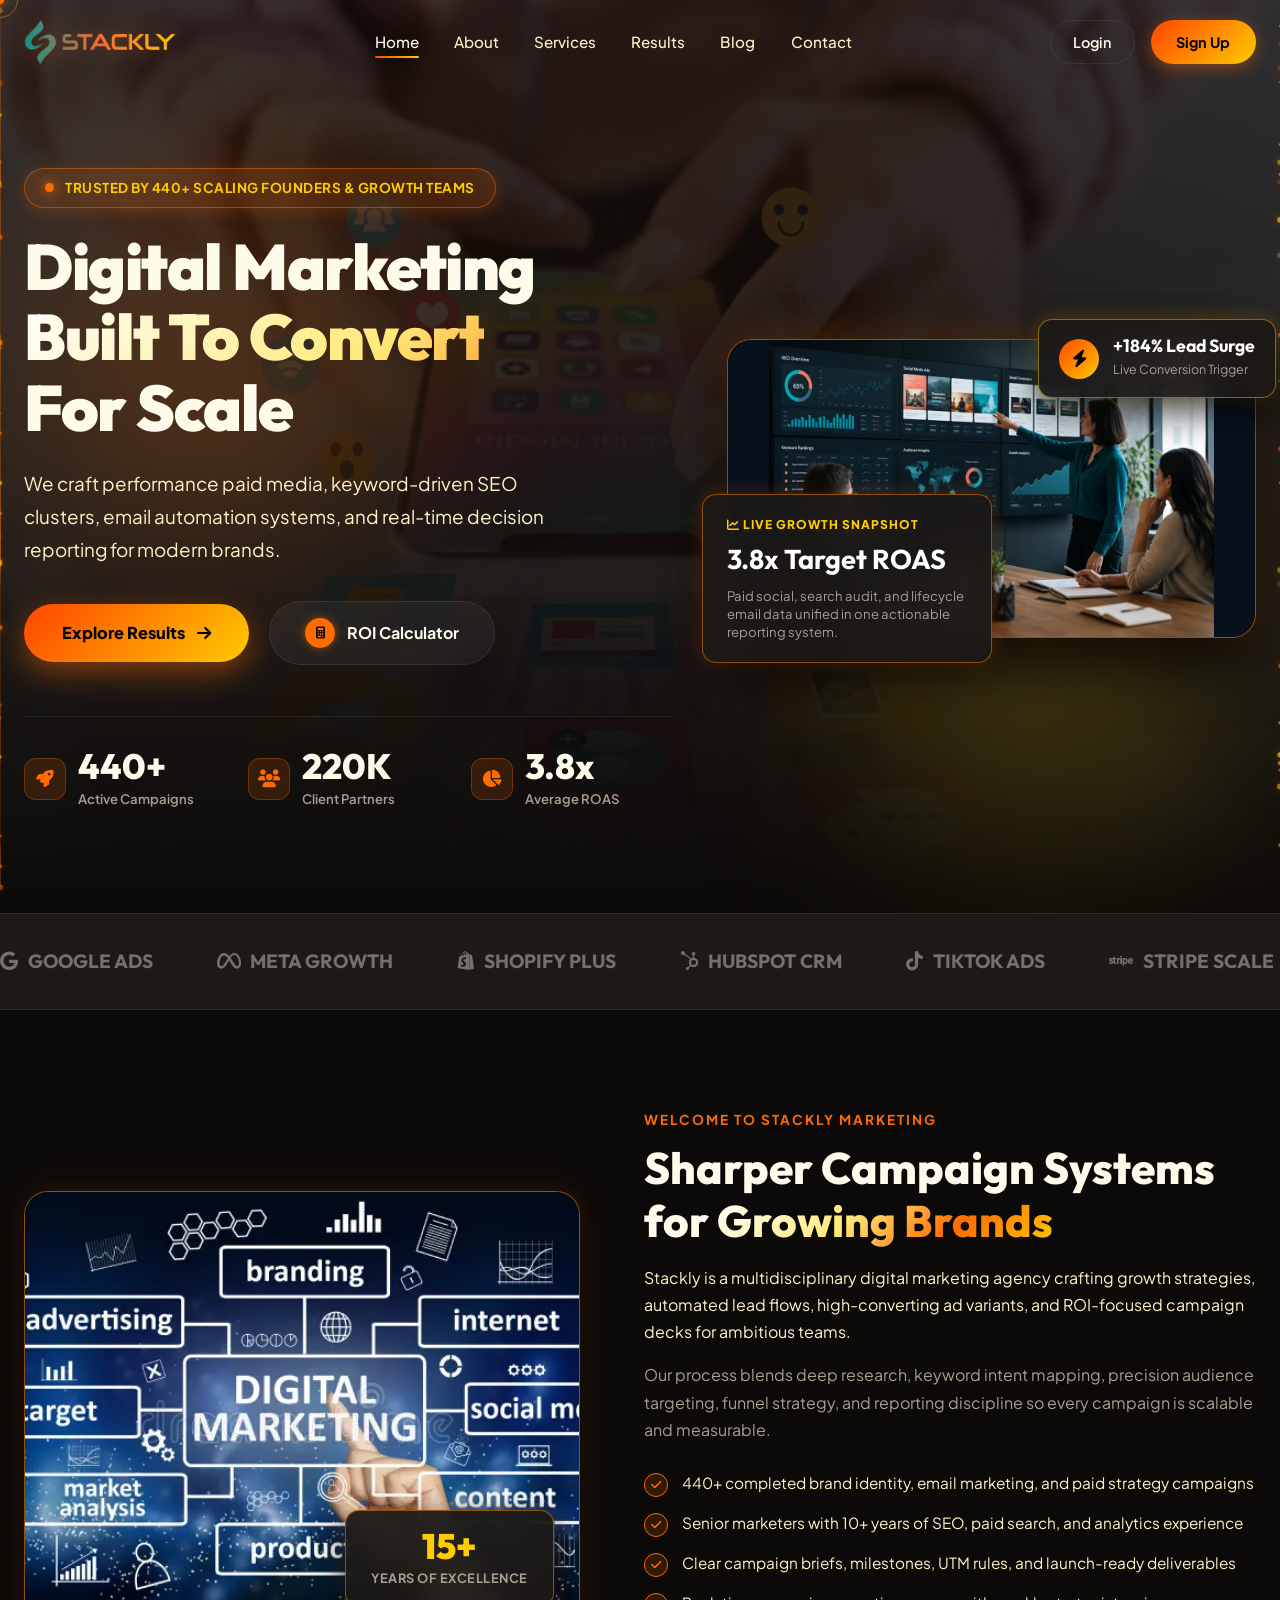
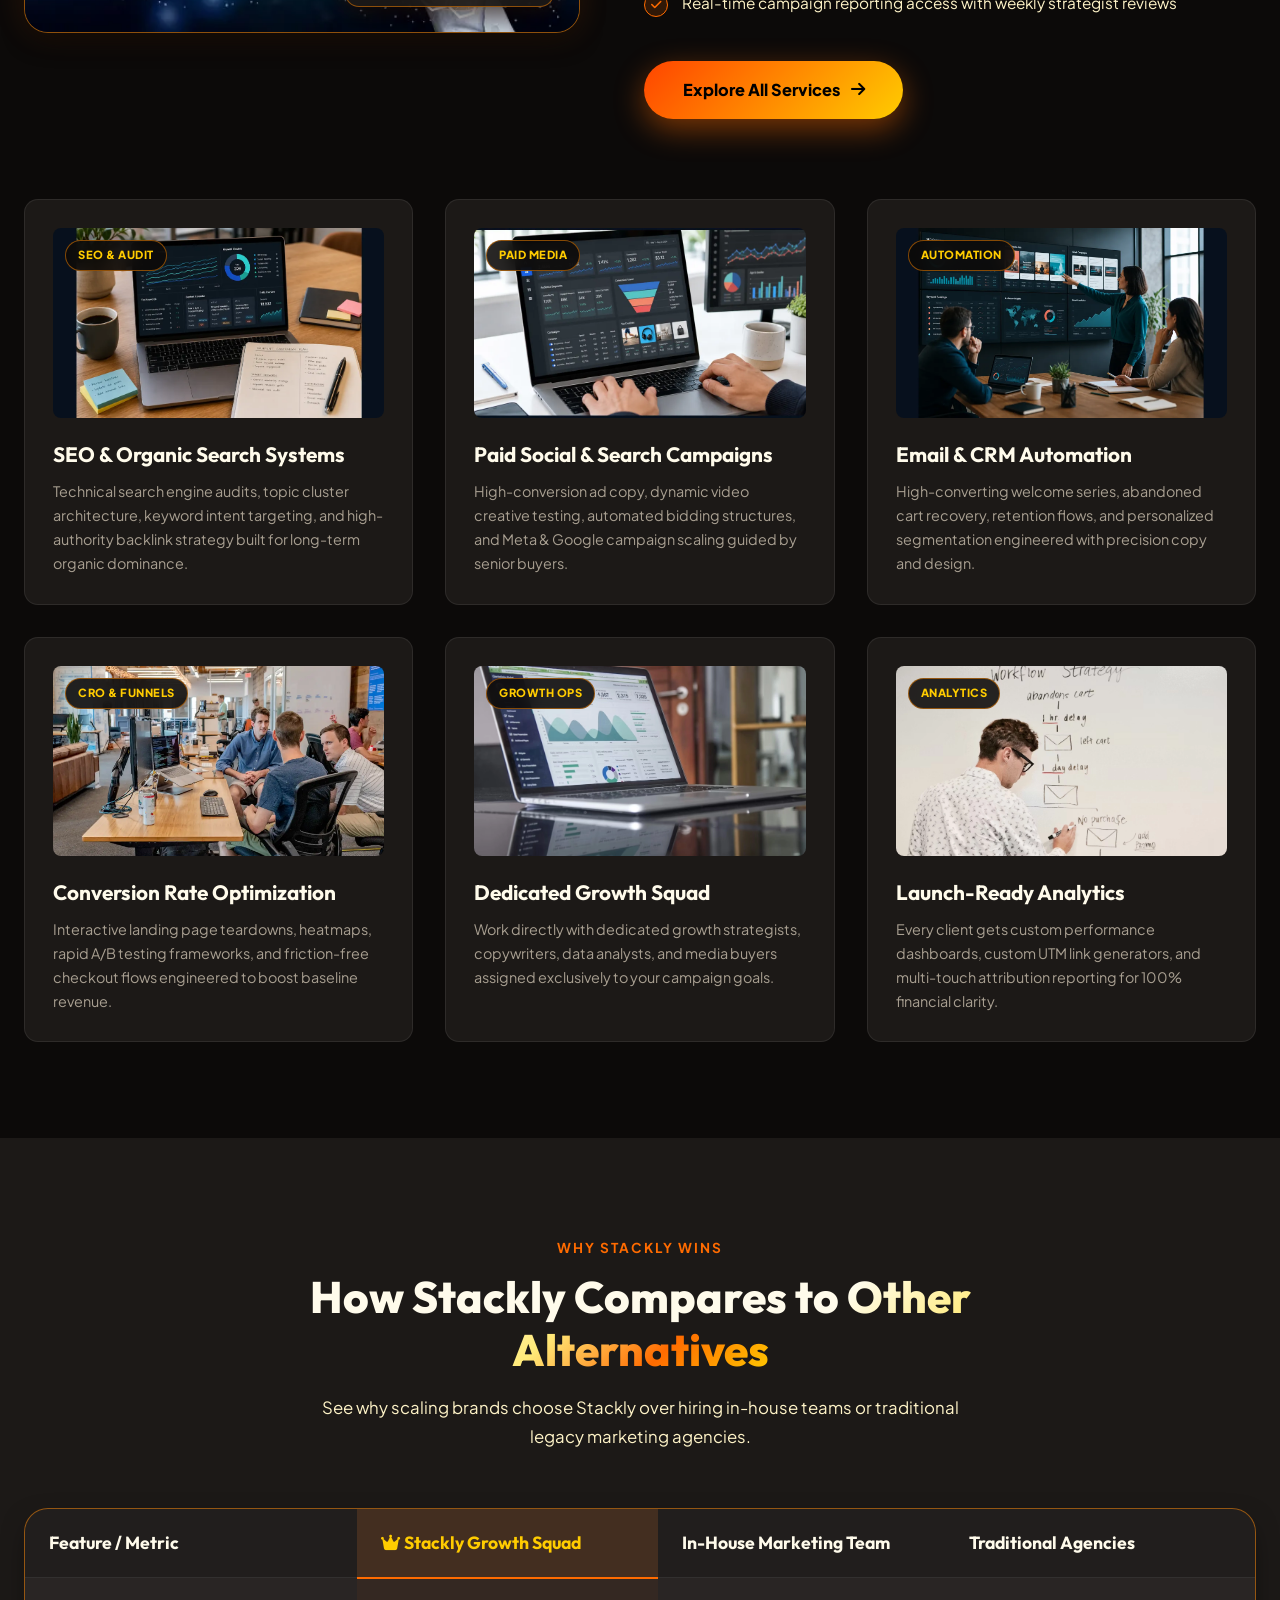
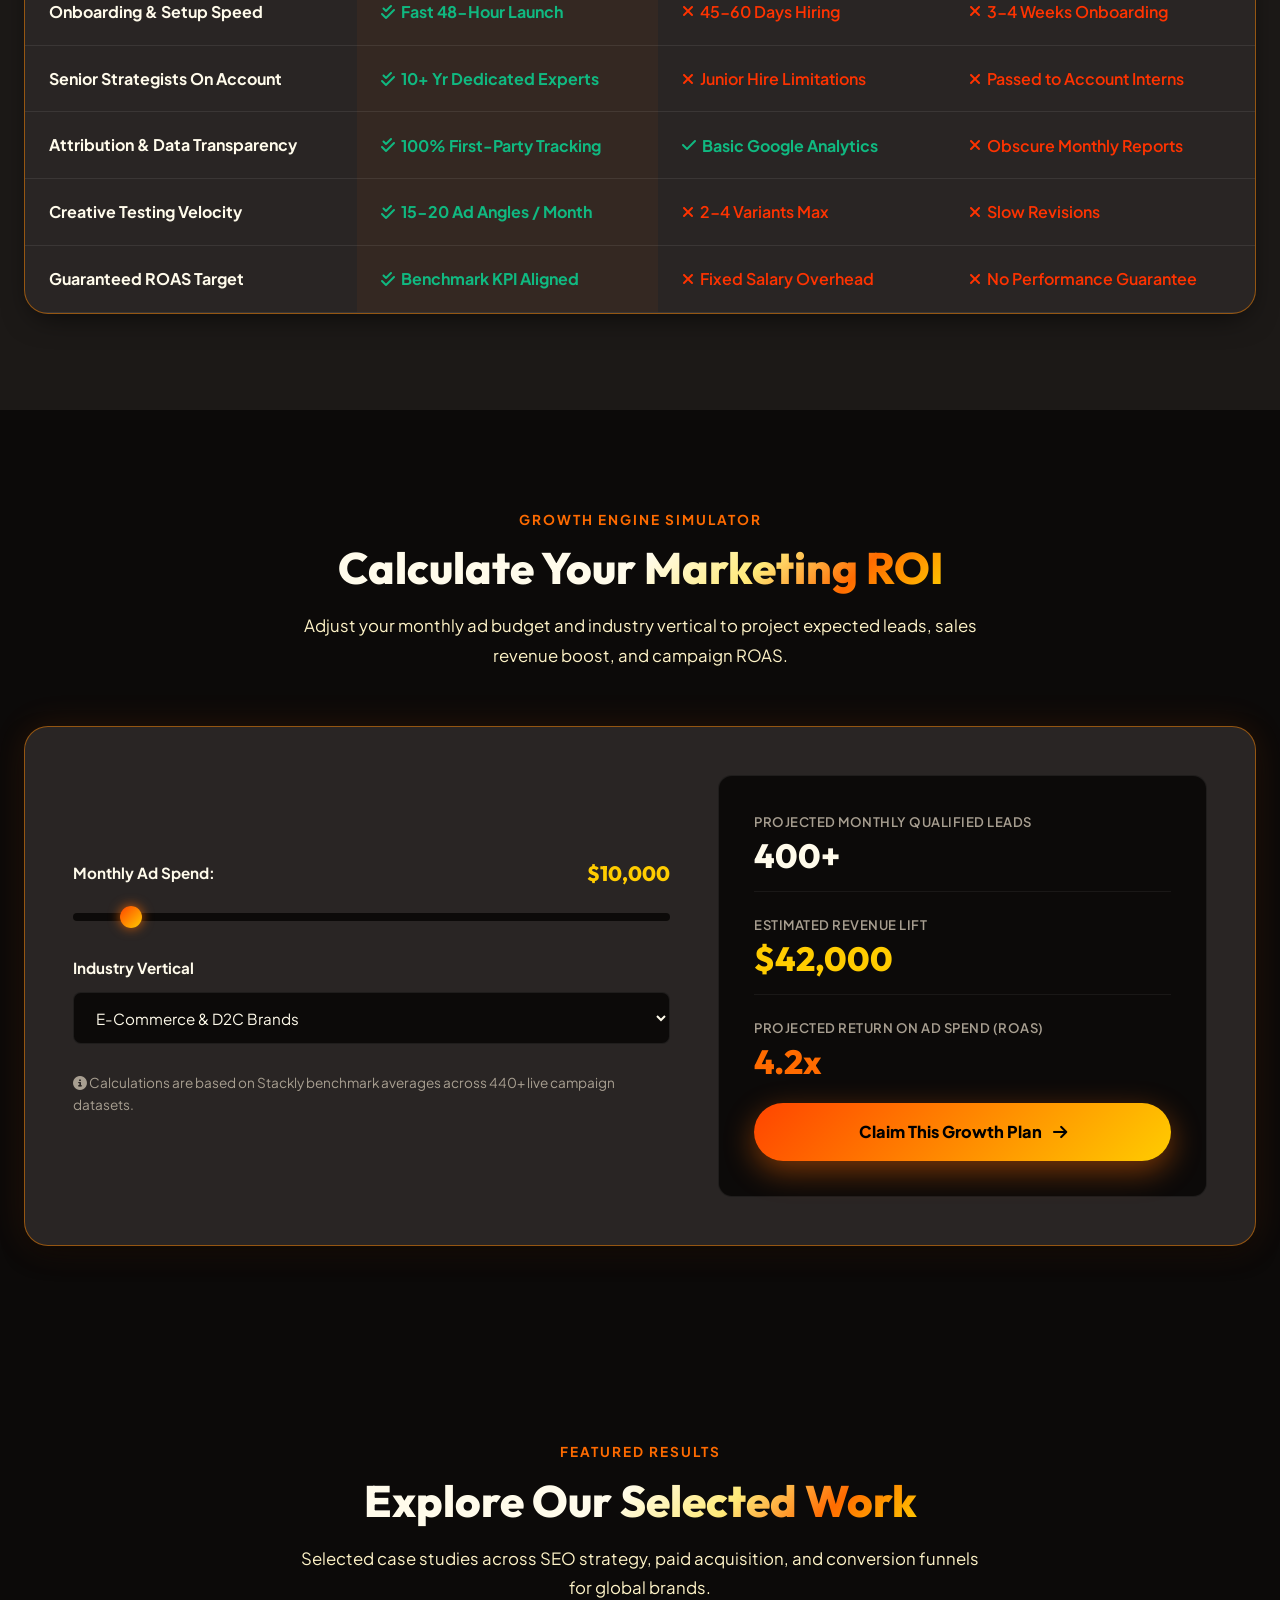
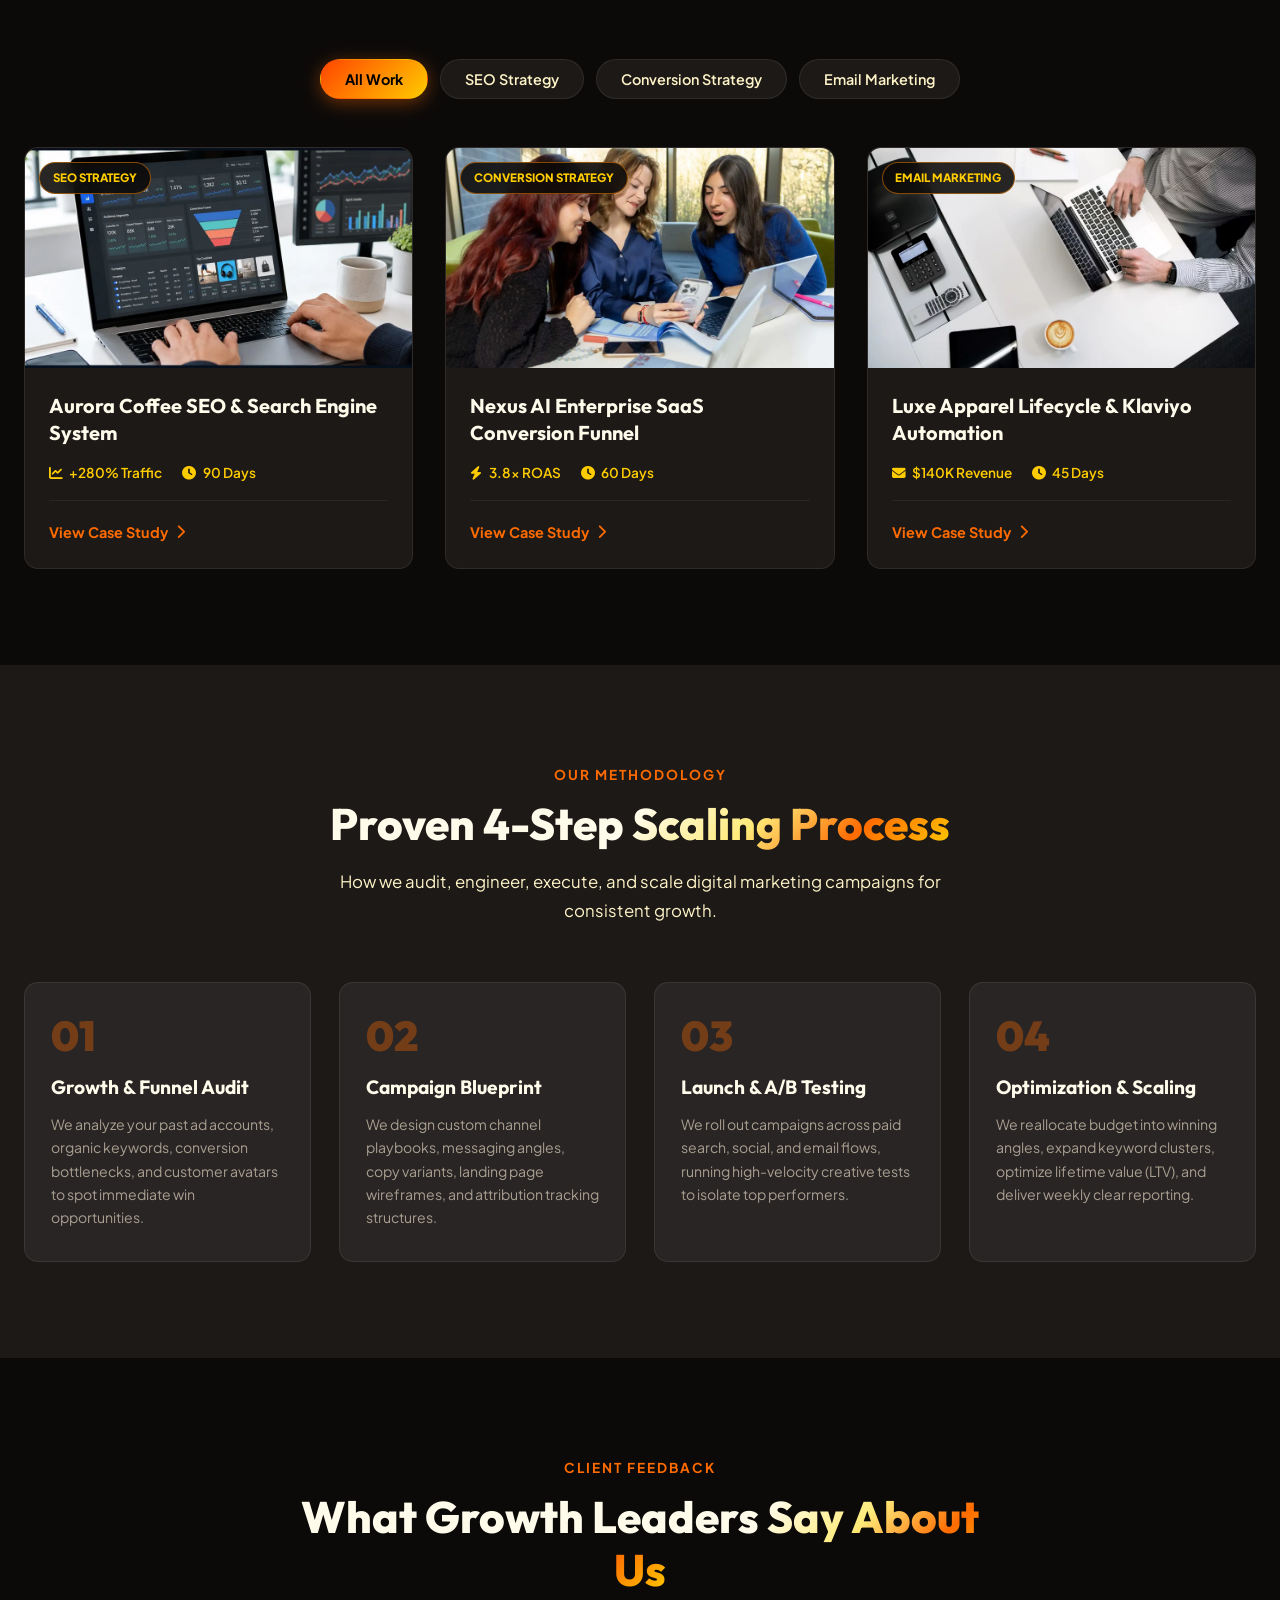
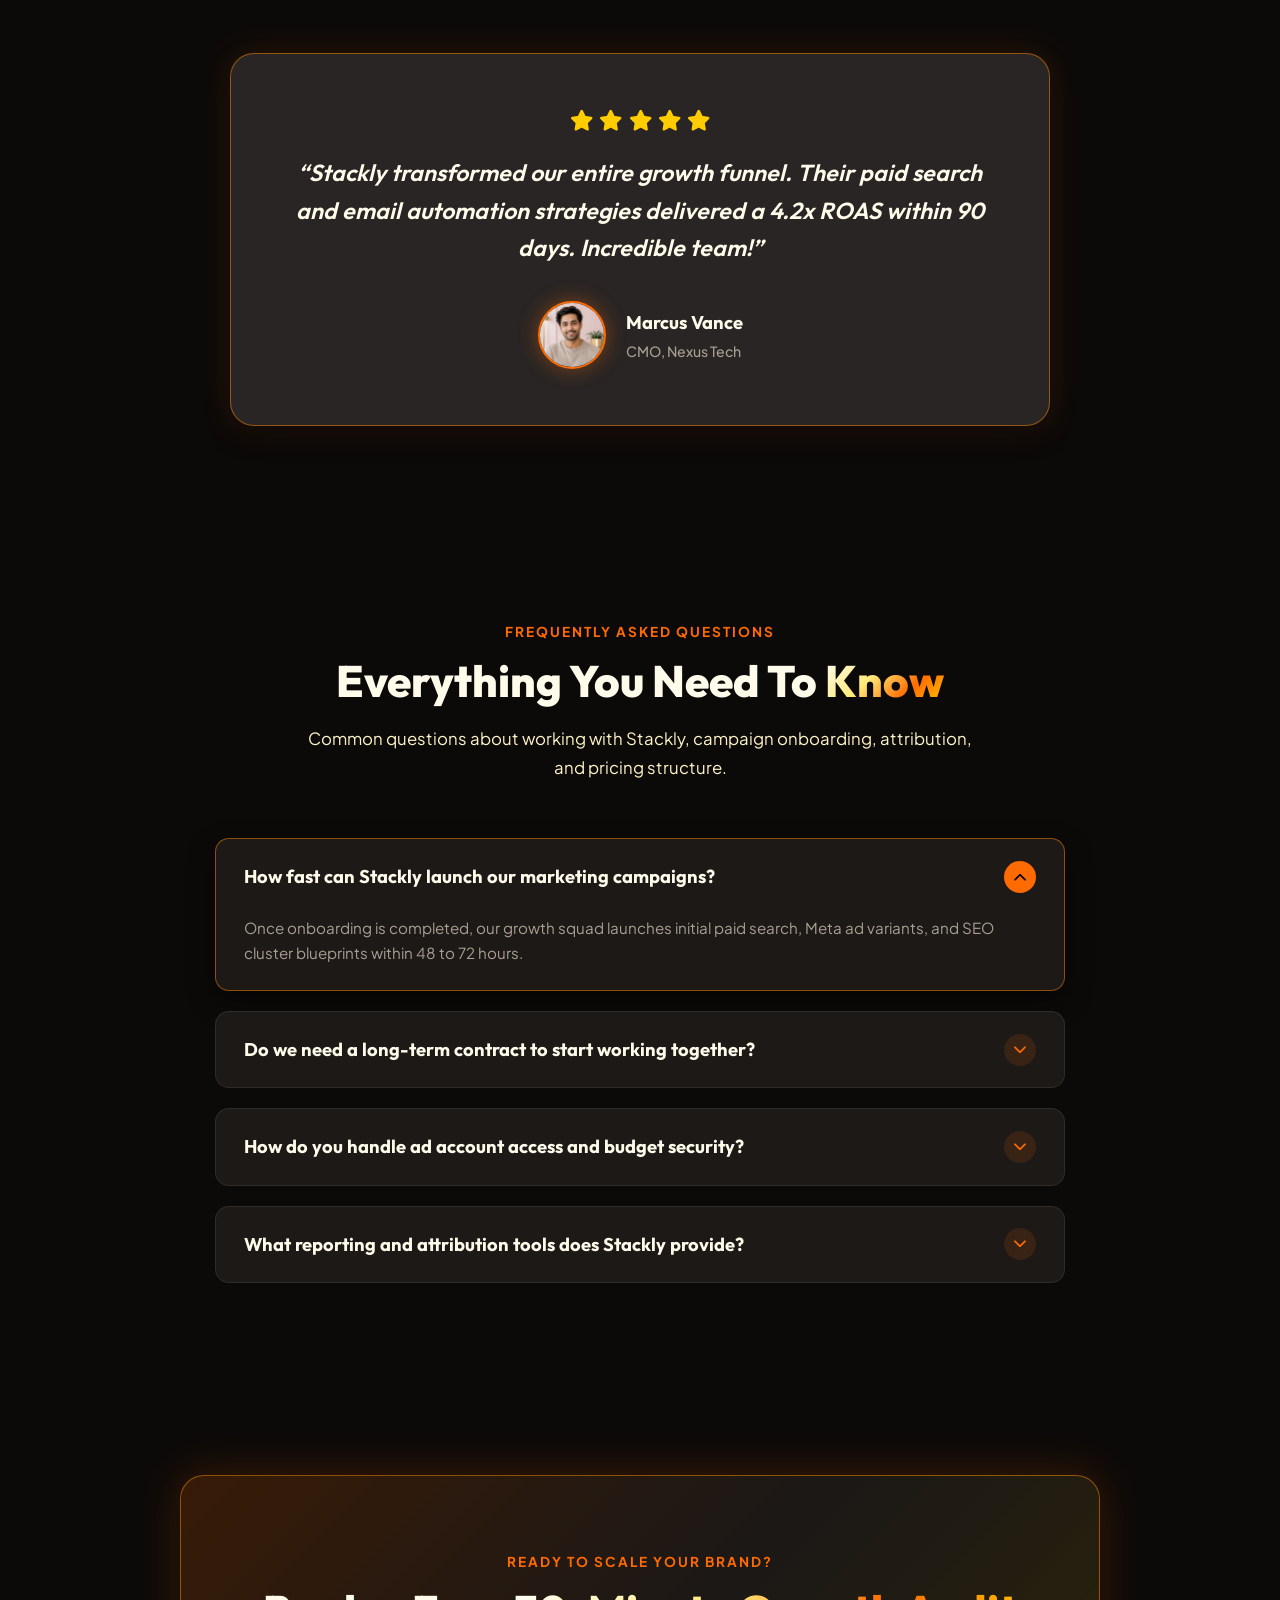
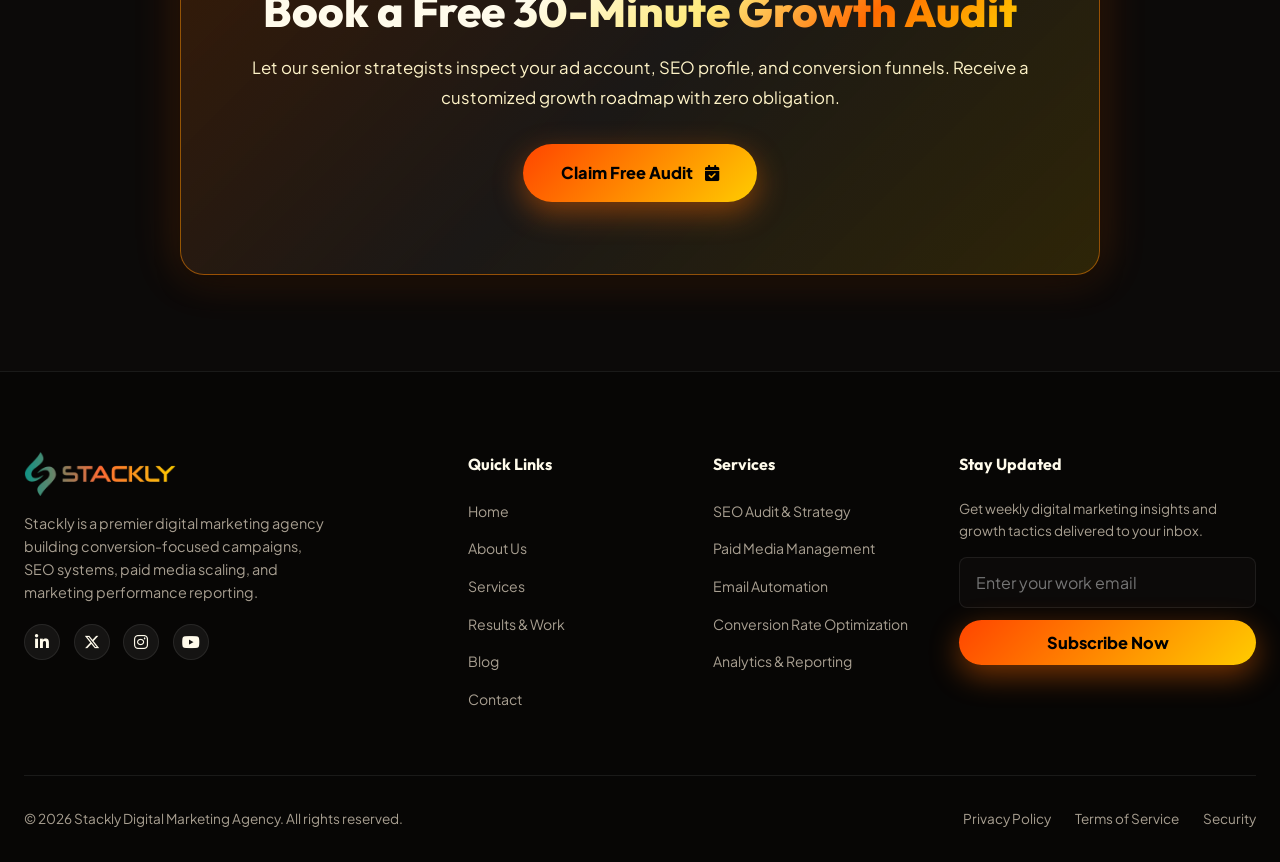
==== commit c3056b47: "hi" ====
--- a/index.html
+++ b/index.html
@@ -41,7 +41,7 @@
   </div>
 
   <!-- SCROLL TO TOP -->
-  <div id="scrolltop">&uarr;</div>
+  <div id="scrolltop" aria-label="Scroll to top"><i class="fa-solid fa-arrow-up"></i></div>
 
   <!-- NAVBAR (Swapped: About in place of Results, Results in place of About) -->
   <nav id="navbar">
@@ -106,8 +106,8 @@
           <h1 id="hero-title">Digital Marketing<br><span class="hl">Built To Convert</span><br>For Scale</h1>
           <p class="hero-sub" id="hero-sub">We craft performance paid media, keyword-driven SEO clusters, email automation systems, and real-time decision reporting for modern brands.</p>
           <div class="hero-btns">
-            <a href="404.html" class="hbtn-main">Explore Results <i class="fa-solid fa-arrow-right"></i></a>
-            <a href="404.html" class="hbtn-ghost"><span class="play-wrap"><i class="fa-solid fa-calculator"></i></span> ROI Calculator</a>
+            <a href="portfolio.html" class="hbtn-main">Explore Results <i class="fa-solid fa-arrow-right"></i></a>
+            <a href="services.html" class="hbtn-ghost"><span class="play-wrap"><i class="fa-solid fa-calculator"></i></span> ROI Calculator</a>
           </div>
           
           <div class="hero-stats">
@@ -201,7 +201,7 @@
             <li><span class="fi-check"><i class="fa-solid fa-check"></i></span>Clear campaign briefs, milestones, UTM rules, and launch-ready deliverables</li>
             <li><span class="fi-check"><i class="fa-solid fa-check"></i></span>Real-time campaign reporting access with weekly strategist reviews</li>
           </ul>
-          <a href="404.html" class="hbtn-main" style="margin-top:1rem;">Explore All Services <i class="fa-solid fa-arrow-right"></i></a>
+          <a href="services.html" class="hbtn-main" style="margin-top:1rem;">Explore All Services <i class="fa-solid fa-arrow-right"></i></a>
 
         </div>
       </div>
@@ -361,7 +361,7 @@
             <span>Projected Return On Ad Spend (ROAS)</span>
             <strong id="res-roas" style="color:var(--accent-cyan);">4.2x</strong>
           </div>
-          <a href="404.html" class="hbtn-main" style="justify-content:center;">Claim This Growth Plan <i class="fa-solid fa-arrow-right"></i></a>
+          <a href="signup.html" class="hbtn-main" style="justify-content:center;">Claim This Growth Plan <i class="fa-solid fa-arrow-right"></i></a>
 
         </div>
       </div>
@@ -396,7 +396,7 @@
               <span><i class="fa-solid fa-chart-line"></i> +280% Traffic</span>
               <span><i class="fa-solid fa-clock"></i> 90 Days</span>
             </div>
-            <div class="cc-btn" onclick="window.location.href='404.html';">View Case Study <i class="fa-solid fa-chevron-right"></i></div>
+            <div class="cc-btn" onclick="window.location.href='portfolio.html';">View Case Study <i class="fa-solid fa-chevron-right"></i></div>
           </div>
         </div>
 
@@ -411,7 +411,7 @@
               <span><i class="fa-solid fa-bolt"></i> 3.8x ROAS</span>
               <span><i class="fa-solid fa-clock"></i> 60 Days</span>
             </div>
-            <div class="cc-btn" onclick="window.location.href='404.html';">View Case Study <i class="fa-solid fa-chevron-right"></i></div>
+            <div class="cc-btn" onclick="window.location.href='portfolio.html';">View Case Study <i class="fa-solid fa-chevron-right"></i></div>
           </div>
         </div>
 
@@ -426,7 +426,7 @@
               <span><i class="fa-solid fa-envelope"></i> $140K Revenue</span>
               <span><i class="fa-solid fa-clock"></i> 45 Days</span>
             </div>
-            <div class="cc-btn" onclick="window.location.href='404.html';">View Case Study <i class="fa-solid fa-chevron-right"></i></div>
+            <div class="cc-btn" onclick="window.location.href='portfolio.html';">View Case Study <i class="fa-solid fa-chevron-right"></i></div>
 
           </div>
         </div>
--- a/styles.css
+++ b/styles.css
@@ -2403,7 +2403,9 @@
   display: flex;
   align-items: center;
   justify-content: space-between;
+  gap: 1rem;
   margin-bottom: 1.75rem;
+  flex-wrap: wrap;
 }
 
 .db-box-title {
@@ -2439,6 +2441,24 @@
   color: #000;
 }
 
+/* CHART LABELS */
+.db-chart-labels {
+  display: flex;
+  justify-content: space-between;
+  align-items: center;
+  gap: 0.5rem;
+  font-size: 0.8rem;
+  color: var(--text-muted);
+  margin-top: 1rem;
+  border-top: 1px solid rgba(255, 255, 255, 0.05);
+  padding-top: 0.75rem;
+}
+
+.db-chart-peak {
+  color: var(--accent-cyan);
+  font-weight: 700;
+}
+
 /* TABLE STYLES */
 .db-table-wrap {
   overflow-x: auto;
@@ -2540,7 +2560,27 @@
   }
 }
 
-.form-row-2col {
+@media (max-width: 640px) {
+  .db-box-head {
+    flex-direction: column;
+    align-items: flex-start;
+    gap: 0.85rem;
+  }
+  .db-box-head > div:first-child {
+    width: 100%;
+  }
+  .db-tab-pills {
+    width: 100%;
+    justify-content: space-between;
+  }
+  .db-tab-pills .db-tab-btn {
+    flex: 1;
+    text-align: center;
+    padding: 0.4rem 0.5rem;
+  }
+}
+
+.form-row-2col, .db-form-row {
   display: grid;
   grid-template-columns: 1fr 1fr;
   gap: 1rem;
@@ -2548,13 +2588,50 @@
 
 @media (max-width: 600px) {
   .db-metrics-grid { grid-template-columns: 1fr; }
+  .db-card-box { padding: 1.25rem 1rem; }
+  .db-topbar { padding: 0 0.75rem; }
+  .db-topbar-actions { gap: 0.6rem; }
+  .db-topbar-actions .db-status-pill { display: none; }
+  .admin-topbar-title { display: none !important; }
+  .db-topbar-actions .hbtn-main {
+    padding: 0.4rem 0.75rem !important;
+    font-size: 0.78rem !important;
+    white-space: nowrap;
+  }
+  .db-chart-labels {
+    font-size: 0.72rem;
+    gap: 0.25rem;
+  }
+  .db-tab-content h1, .admin-tab-content h1 {
+    font-size: 1.5rem !important;
+  }
+  .db-tab-content h1 span, .admin-tab-content h1 span {
+    display: block;
+    font-size: 1rem !important;
+    margin-top: 0.2rem;
+  }
   .auth-body { padding: 1.25rem 0.75rem !important; }
   .auth-card { padding: 1.5rem 1.1rem !important; border-radius: 18px !important; }
   .social-auth-grid { grid-template-columns: 1fr; }
-  .form-row-2col { grid-template-columns: 1fr !important; gap: 0.85rem !important; }
+  .form-row-2col, .db-form-row { grid-template-columns: 1fr !important; gap: 0.85rem !important; }
   .role-toggle-container { padding: 4px !important; gap: 4px !important; margin-bottom: 1.5rem !important; }
   .role-toggle-btn { padding: 0.65rem 0.5rem !important; font-size: 0.82rem !important; gap: 0.35rem !important; }
   .help-text-code { font-size: 0.72rem !important; }
+}
+
+@media (max-width: 520px) {
+  .admin-override-row {
+    flex-direction: column;
+    align-items: flex-start !important;
+    gap: 0.75rem;
+  }
+}
+
+@media (max-width: 400px) {
+  .db-chart-labels {
+    font-size: 0.65rem;
+    gap: 0.15rem;
+  }
 }
 
 /* ============================================================
